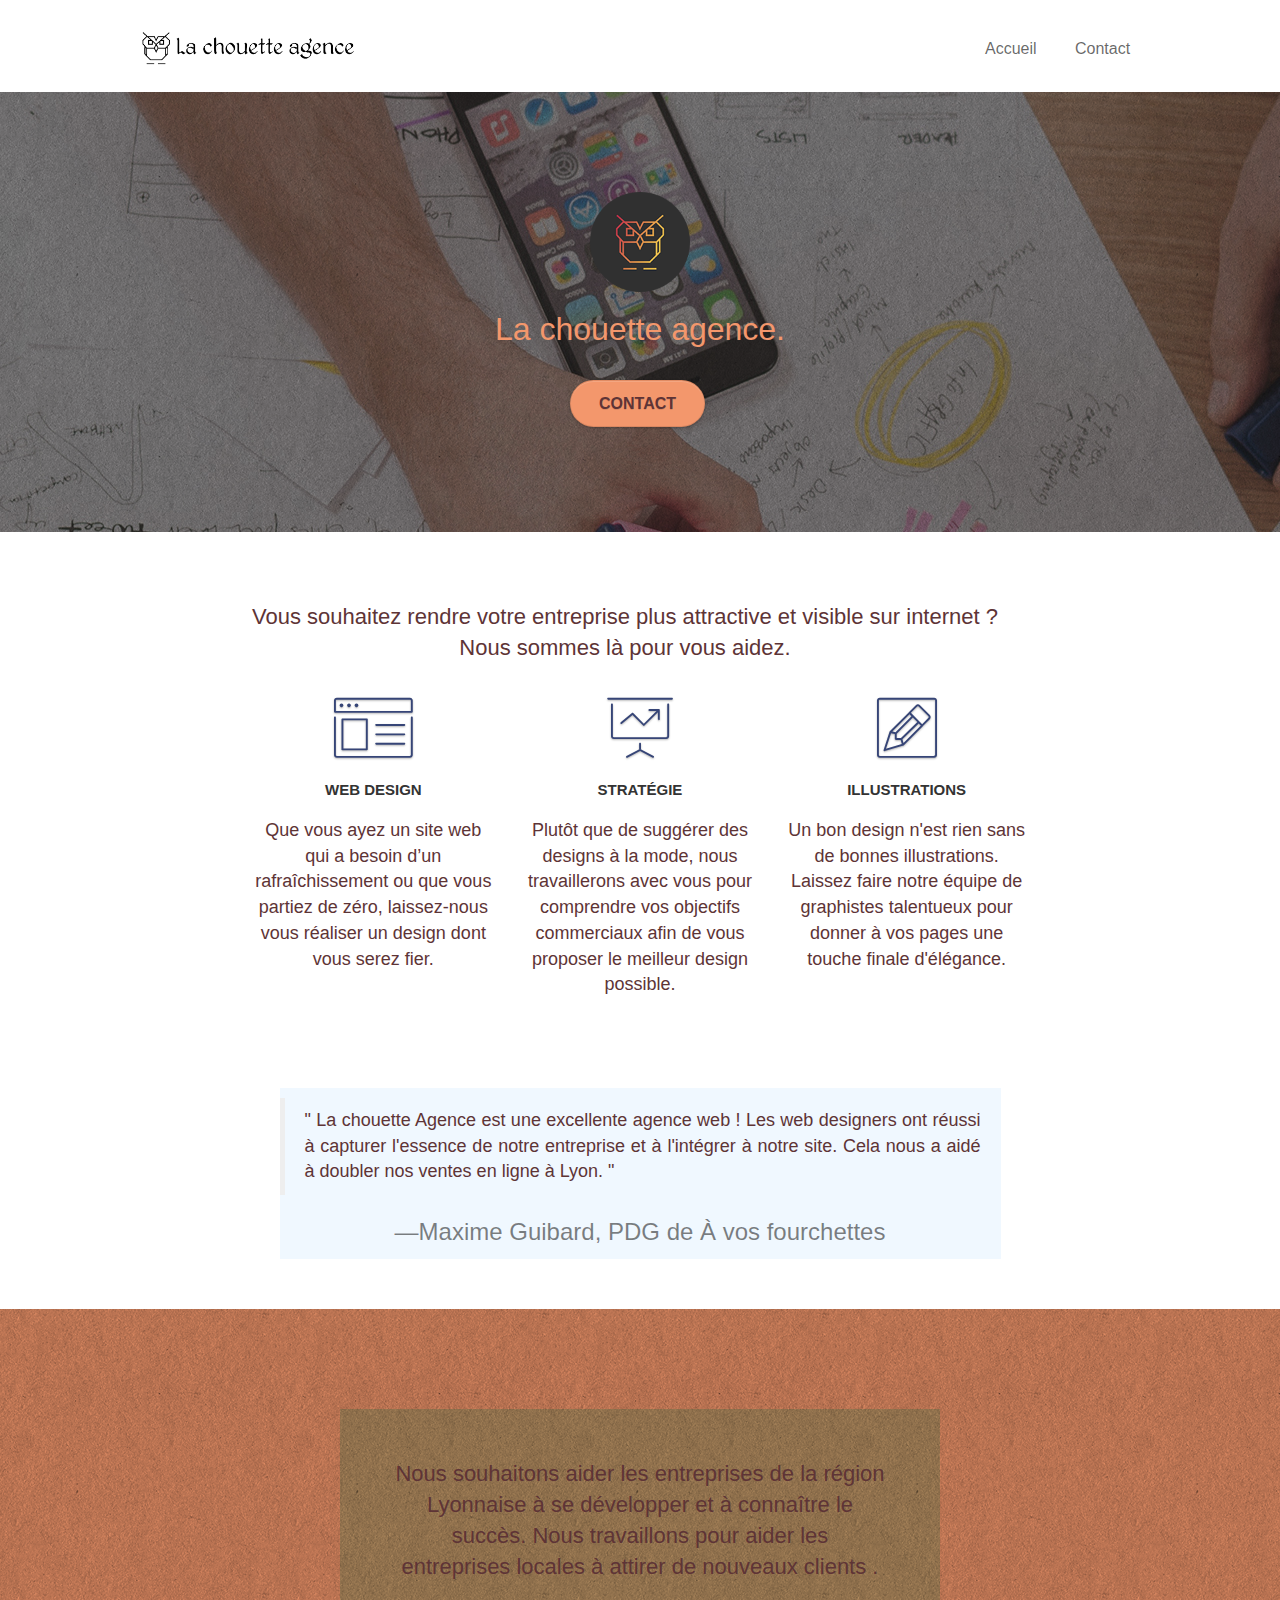
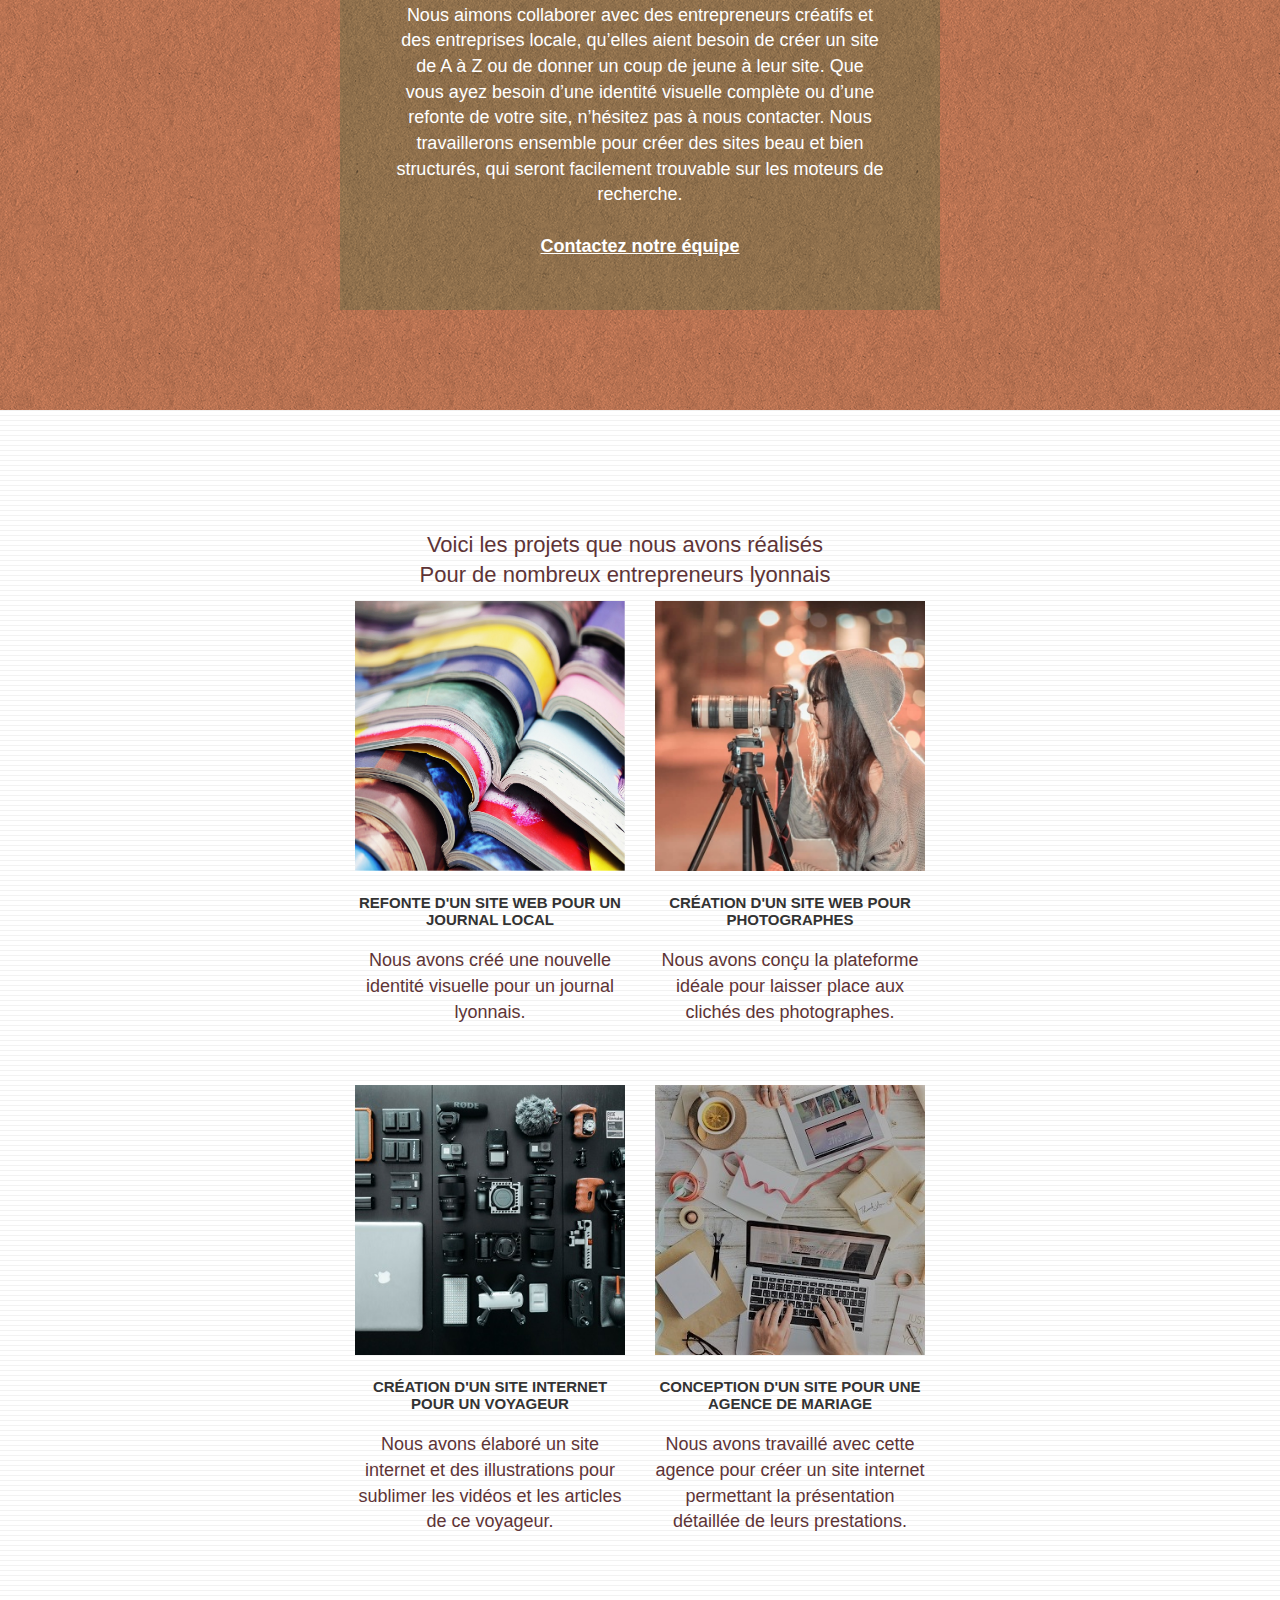
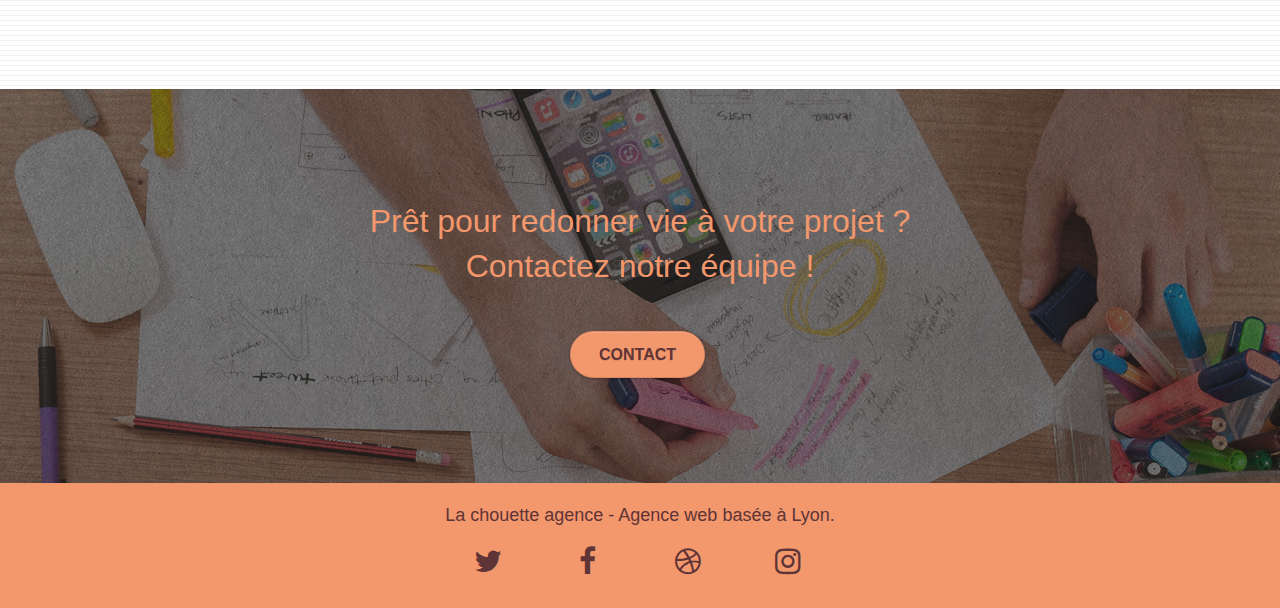
==== index.html @ 1d29af77 "Résolution des erreurs du w3c" ====
<!doctype html>
<html lang="fr">
	<head>
    	<meta charset="utf-8">
    	<meta name="description" content="Agence de création de site web et design lyon, notre entreprise vous accompagne dans la digitalisation de votre société, nos graphistes et nos développeurs web sauront répondre à vos attentes.">
    	<meta name="viewport" content="width=device-width, initial-scale=1.0, viewport-fit=cover">
    	<link rel="shortcut icon" type="image/png" href="favicon.jpg">
    
		<link rel="stylesheet" type="text/css" href="./css/bootstrap.css">
		<link rel="stylesheet" type="text/css" href="style.css">
		<link rel="stylesheet" type="text/css" href="./css/font-awesome.css">
		<link rel="stylesheet" type="text/css" href="./css/et-line.css">
	
		<title>La Chouette Agence - Entreprise de web design Lyon - Apporte des solutions digitales aux entrepreneurs</title>

	<!-- Analytics -->
 
	<!-- Analytics END -->
	</head>

	<body>
		<!-- Principal conteneur -->
		<div class="page-container">
			<!-- bloc-0 -->
			<header class="bloc bgc-white l-bloc " id="bloc-0">
				<div class="container bloc-sm">
					<nav class="navbar row">
						<div class="navbar-header">
							<a class="navbar-brand" href="index.html"><img src="img/la-chouette-agence.png" alt="Logo et le nom de la société" height="40" /></a>
							<button id="nav-toggle" type="button" class="ui-navbar-toggle navbar-toggle" data-toggle="collapse" data-target=".navbar-1">
								<span class="sr-only">Toggle navigation</span><span class="icon-bar"></span><span class="icon-bar"></span><span class="icon-bar"></span>
							</button>
						</div>
						<div class="collapse navbar-collapse navbar-1 special-dropdown-nav">
							<ul class="site-navigation nav navbar-nav">
								<li>
									<a href="index.html">Accueil</a>
								</li>
								<li>
									<a href="contact.html">Contact</a>
								</li>
							</ul>
						</div>
					</nav>
				</div>
			</header>
			<!-- bloc-0 END -->

			<main>
				<!-- bloc-1-presentation -->
				<section class="bloc bgc-dark-slate-blue bg-banniere d-bloc bg-t-edge bloc-bg-texture texture-paper b-parallax" id="bloc-1-hero">
					<div class="container bloc-lg">
						<div class="row tight-width-whitespace">
							<div class="col-sm-12">
								<img src="img/logo.png" class="center-block image-resize-mode" width="100" alt="Logo de La Chouette Agence" />
								<h1 class="text-center hero-bloc-text tc-white ">
									La chouette agence.
								</h1>
								<div class="text-center">
									<a href="contact.html" class="btn btn-lg btn-clean btn-rd cta-hero btn-atomic-tangerine" id="cta-hero">Contact</a>
								</div>
							</div>
						</div>
					</div>
				</section>
				<!-- bloc-1-presentation END -->

				<!-- bloc-2-services -->
				<section class="bloc bgc-white l-bloc" id="bloc-2-services">
					<div class="container bloc-md">
						<h2 class="row col-sm-12 text-center">Vous souhaitez rendre votre <strong>entreprise plus attractive et visible sur internet ?</strong><br>Nous sommes là pour <strong>vous aidez</strong>.</h2>
						<div class="row voffset-lg med-width-whitespace">
							<div class="col-sm-4">
								<div class="text-center">
									<span class="et-icon-browser sm-shadow icon-dark-slate-blue icons icon-lg"></span>
								</div>
								<h3 class="mg-md text-center">
									Web design
								</h3>
								<p class="text-center ">
									Que vous ayez un <strong>site web</strong> qui a besoin d&rsquo;un rafraîchissement ou que vous partiez de zéro, laissez-nous vous <strong>réaliser un design</strong> dont vous serez fier.
								</p>
							</div>
							<div class="col-sm-4">
								<div class="text-center">
									<span class="et-icon-presentation sm-shadow icon-dark-slate-blue icons icon-lg"></span>
								</div>
								<h3 class="mg-md text-center">
									Stratégie
								</h3>
								<p class="text-center ">
									Plutôt que de suggérer des <strong>designs à la mode</strong>, nous travaillerons avec vous pour comprendre vos objectifs commerciaux afin de vous proposer le <strong>meilleur design</strong> possible.<br>
								</p>
							</div>
							<div class="col-sm-4">
								<div class="text-center">
									<span class="et-icon-edit sm-shadow icon-dark-slate-blue icons icon-lg"></span>
								</div>
								<h3 class="mg-md text-center">
									Illustrations
								</h3>
								<p class="text-center ">
									Un bon design n'est rien sans de bonnes illustrations. Laissez faire notre <strong>équipe de graphistes</strong> talentueux pour donner à vos pages une touche finale d'élégance.
								</p>
							</div>
						</div>
						<div class="row voffset-lg voffset">
							<figure class="citation center-block">
								<blockquote>
									<p>" La chouette Agence est une <strong>excellente agence web</strong> ! Les <strong>web designers</strong> ont réussi à <strong>capturer l'essence de notre entreprise</strong> et à l'intégrer à notre site. Cela nous a aidé à doubler nos ventes en ligne à Lyon. "</p>
								</blockquote>
								<figcaption>—Maxime Guibard, PDG de À vos fourchettes</figcaption>
							</figure>
						</div>
					</div>
				</section>
				<!-- bloc-2-services END -->

				<!-- bloc-3-what-i-do -->
				<section  class="bloc tc-white bgc-atomic-tangerine bg-presentation d-bloc bloc-bg-texture texture-paper b-parallax" id="bloc-3-what-i-do">
					<div class="container bloc-lg">
						<div class="row tight-width-whitespace black-background">
							<div class="col-sm-12">
								<h2 class="mg-md text-center">
									Nous souhaitons aider les <strong>entreprises de la région Lyonnaise</strong> à se développer et à connaître le succès. Nous travaillons pour aider les entreprises locales à attirer de nouveaux clients .<br>
								</h2>
								<p class="text-center white">
									Nous aimons collaborer avec des entrepreneurs créatifs et des entreprises locale, qu’elles aient besoin de créer un site de A à Z ou de donner un coup de jeune à leur site. Que vous ayez besoin d’une identité visuelle complète ou d’une refonte de votre site, n’hésitez pas à nous contacter. Nous travaillerons ensemble pour créer des sites beau et bien structurés, qui seront facilement trouvable sur les moteurs de recherche. <br><br><a class="ltc-white bold-link" href="contact.html">Contactez notre équipe</a><br>
								</p>
							</div>
						</div>
					</div>
				</section>
				<!-- bloc-3-what-i-do END -->

				<!-- bloc-4-portfolio -->
				<section class="bloc bgc-white bg-lines-h2-bg bg-repeat l-bloc" id="bloc-4-portfolio">
					<div class="container bloc-lg">
						<h2 class="row col-sm-12 text-center">Voici les projets que nous avons réalisés<br>Pour de nombreux entrepreneurs lyonnais</h2>
						<div class="row tight-width-whitespace portfolio-row">
							<div class="col-sm-6">
								<a href="#" data-lightbox="img/1.jpg" data-gallery-id="gallery-1" data-caption="Refonte d'un site web pour un journal local" data-frame="snapshot-lb"><img src="img/1.jpg" alt="Illustration pour le projet de refonte d'un site web pour un journal local" class="img-responsive portfolio-thumb" /></a>
								<h3 class="mg-md text-center">
									Refonte d'un site web pour un journal local
								</h3>
								<p class="text-center">
									Nous avons créé une nouvelle identité visuelle pour un journal lyonnais.
								</p>
							</div>
							<div class="col-sm-6">
								<a href="#" data-lightbox="img/2.jpg" data-gallery-id="gallery-1" data-caption="Création d'un site web pour photographes" data-frame="snapshot-lb"><img src="img/2.jpg" class="img-responsive portfolio-thumb" alt="Illustration pour le projet de création d'un site web pour photographes" /></a>
								<h3 class="mg-md text-center">
									Création d'un site web pour photographes
								</h3>
								<p class="text-center">
									Nous avons conçu la plateforme idéale pour laisser place aux clichés des photographes.
								</p>
							</div>
						</div>
						<div class="row tight-width-whitespace portfolio-row">
							<div class="col-sm-6">
								<a href="#" data-lightbox="img/3.bmp" data-gallery-id="gallery-1" data-caption="Création d'un site internet pour un voyageur" data-frame="snapshot-lb"><img src="img/3.bmp" class="img-responsive portfolio-thumb" alt="Illustration pour le projet de création d'un site internet pour un voyageur"/></a>
								<h3 class="mg-md text-center">
									Création d'un site internet pour un voyageur
								</h3>
								<p class="text-center">
									Nous avons élaboré un site internet et des illustrations pour sublimer les vidéos et les articles de ce voyageur.
								</p>
							</div>
							<div class="col-sm-6">
								<a href="#" data-lightbox="img/4.bmp" data-gallery-id="gallery-1" data-caption="Conception d'un site pour une agence de mariage" data-frame="snapshot-lb"><img src="img/4.bmp" class="img-responsive portfolio-thumb" alt="Illustration pour le projet de conception d'un site pour une agence de mariage" /></a>
								<h3 class="mg-md text-center">
									Conception d'un site pour une agence de mariage
								</h3>
								<p class="text-center">
									Nous avons travaillé avec cette agence pour créer un site internet permettant la présentation détaillée de leurs prestations.
								</p>
							</div>
						</div>
					</div>
				</section>
				<!-- bloc-4-portfolio END -->

				<!-- bloc-5-cta -->
				<section class="bloc bgc-dark-slate-blue bg-banniere d-bloc bloc-bg-texture texture-paper" id="bloc-5-cta">
					<div class="container bloc-lg">
						<div class="row">
							<div class="col-sm-12">
								<h2 class="mg-md hero-bloc-text text-center tc-white">
									Prêt pour redonner vie à votre projet ?<br>Contactez notre équipe !
								</h2>
								<div class="col-sm-12 text-center">
									<a href="contact.html" class="btn btn-atomic-tangerine btn-clean btn-rd btn-lg cta-hero">Contact</a>
								</div>
							</div>
						</div>
					</div>
				</section>
				<!-- bloc-5-cta END -->

				<!-- ScrollToTop Button -->
				<a class="bloc-button btn btn-d scrollToTop" onclick="scrollToTarget('1')"><span class="fa fa-chevron-up"></span></a>
				<!-- ScrollToTop Button END-->
			</main>

			<!-- Footer - bloc-8 -->
			<footer class="bloc bgc-atomic-tangerine d-bloc" id="bloc-8">
				<div class="container bloc-sm">
					<div class="row">
						<div class="col-sm-12">
							<p class="text-center">
								La chouette agence - Agence web basée à Lyon.<br>
							</p>
							<div class="row row-no-gutters social">
								<div class="col-sm-3">
									<div class="text-center">
										<a class="social" title="Twitter" href="https://twitter.com"><span class="fa fa-twitter icon-md btn"></span></a>
									</div>
								</div>
								<div class="col-sm-3">
									<div class="text-center">
										<a class="social" title="Facebook" href="https://fr-fr.facebook.com"><span class="fa fa-facebook icon-md btn"></span></a>
									</div>
								</div>
								<div class="col-sm-3">
									<div class="text-center">
										<a class="social" title="Dribbble" href="https://dribbble.com"><span class="fa fa-dribbble icon-md btn"></span></a>
									</div>
								</div>
								<div class="col-sm-3">
									<div class="text-center">
										<a class="social" title="Instagram" href="https://www.instagram.com"><span class="fa fa-instagram icon-md btn"></span></a>
									</div>
								</div>
							</div>
						</div>
					</div>
				</div>
			</footer>
			<!-- Footer - bloc-8 END -->
		</div>
		<!-- Principal conteneur END -->
    
		<script src="./js/jquery-2.1.0.js"></script>
		<script src="./js/bootstrap.js"></script>
		<script src="./js/blocs.js"></script>
		<script src="./js/jquery.touchSwipe.js" defer></script>
		<script src="./js/gmaps.js"></script>    

	</body>
</html>
---- style.css ----
body {
    margin: 0;
    padding: 0;
    background: #FFF;
    overflow-x: hidden;
    -webkit-font-smoothing: antialiased;
    -moz-osx-font-smoothing: grayscale;
}

a,
button {
    transition: all .3s ease-in-out;
    outline: none!important;
}

a:hover {
    text-decoration: none;
    cursor: pointer;
}

#page-loading-blocs-notifaction {
    position: fixed;
    top: 0;
    bottom: 0;
    width: 100%;
    z-index: 100000;
    background: url("img/pageload-spinner.gif") no-repeat center center;
}

.bloc {
    width: 100%;
    clear: both;
    background: 50% 50% no-repeat;
    padding: 0 50px;
    -webkit-background-size: cover;
    -moz-background-size: cover;
    -o-background-size: cover;
    background-size: cover;
    position: relative;
}

.bloc .container {
    padding-left: 0;
    padding-right: 0;
}

.bloc-lg {
    padding: 100px 50px;
}

.bloc-md {
    padding: 50px;
}

.bloc-sm {
    padding: 20px 50px;
}

.bg-center,
.bg-l-edge,
.bg-r-edge,
.bg-t-edge,
.bg-b-edge,
.bg-tl-edge,
.bg-bl-edge,
.bg-tr-edge,
.bg-br-edge,
.bg-repeat {
    -webkit-background-size: auto!important;
    -moz-background-size: auto!important;
    -o-background-size: auto!important;
    background-size: auto!important;
}

.bg-repeat {
    background: repeat;
}

.bg-t-edge {
    background: top no-repeat;
}

.bloc-bg-texture::before {
    content: "";
    background-size: 2px 2px;
    position: absolute;
    top: 0;
    bottom: 0;
    left: 0;
    right: 0;
}

.texture-paper::before {
    background: url("img/texture-paper.png");
    background-size: 280px 280px;
}

.b-parallax {
    background-attachment: fixed;
}

.d-bloc {
    color: rgba(255, 255, 255, .7);
}

.d-bloc button:hover {
    color: rgba(255, 255, 255, .9);
}

.d-bloc .icon-round,
.d-bloc .icon-square,
.d-bloc .icon-rounded,
.d-bloc .icon-semi-rounded-a,
.d-bloc .icon-semi-rounded-b {
    border-color: rgba(255, 255, 255, .9);
}

.d-bloc .divider-h span {
    border-color: rgba(255, 255, 255, .2);
}

/*.d-bloc .a-btn,
.d-bloc .navbar a,
.d-bloc .navbar-brand,
.d-bloc a .icon-sm,
.d-bloc a .icon-md,
.d-bloc a .icon-lg,
.d-bloc a .icon-xl,
.d-bloc h1 a,
.d-bloc h2 a,
.d-bloc h3 a,
.d-bloc h4 a,
.d-bloc h5 a,
.d-bloc h6 a,
.d-bloc p a {
    color: rgba(255, 255, 255, .6);
}*/

.d-bloc .a-btn:hover,
.d-bloc .navbar a:hover,
.d-bloc .navbar-brand:hover,
.d-bloc a:hover .icon-sm,
.d-bloc a:hover .icon-md,
.d-bloc a:hover .icon-lg,
.d-bloc a:hover .icon-xl,
.d-bloc h1 a:hover,
.d-bloc h2 a:hover,
.d-bloc h3 a:hover,
.d-bloc h4 a:hover,
.d-bloc h5 a:hover,
.d-bloc h6 a:hover,
.d-bloc p a:hover {
    color: rgb(15, 5, 5);
}

.d-bloc .navbar-toggle .icon-bar {
    background: #000;
}

.d-bloc .btn-wire,
.d-bloc .btn-wire:hover {
    color: rgba(255, 255, 255, 1);
    border-color: rgba(255, 255, 255, 1);
}

.d-bloc .panel {
    color: rgba(0, 0, 0, .5);
}

.d-bloc .panel button:hover {
    color: rgba(0, 0, 0, .7);
}

.d-bloc .panel icon {
    border-color: rgba(0, 0, 0, .7);
}

.d-bloc .panel .divider-h span {
    border-color: rgba(0, 0, 0, .1);
}

.d-bloc .panel .a-btn {
    color: rgba(0, 0, 0, .6);
}

.d-bloc .panel .a-btn:hover {
    color: rgba(0, 0, 0, 1);
}

.d-bloc .panel .btn-wire,
.d-bloc .panel .btn-wire:hover {
    color: rgba(0, 0, 0, .7);
    border-color: rgba(0, 0, 0, .3);
}

.d-bloc .panel,
.l-bloc {
    color: rgba(0, 0, 0, .5);
}

.d-bloc .panel button:hover,
.l-bloc button:hover {
    color: rgba(0, 0, 0, .7);
}

.l-bloc .icon-round,
.l-bloc .icon-square,
.l-bloc .icon-rounded,
.l-bloc .icon-semi-rounded-a,
.l-bloc .icon-semi-rounded-b {
    border-color: rgba(0, 0, 0, .7);
}

.d-bloc .panel .divider-h span,
.l-bloc .divider-h span {
    border-color: rgba(0, 0, 0, .1);
}

.d-bloc .panel .a-btn,
.l-bloc .a-btn,
.l-bloc .navbar a,
.l-bloc .navbar-brand,
.l-bloc a .icon-sm,
.l-bloc a .icon-md,
.l-bloc a .icon-lg,
.l-bloc a .icon-xl,
.l-bloc h1 a,
.l-bloc h2 a,
.l-bloc h3 a,
.l-bloc h4 a,
.l-bloc h5 a,
.l-bloc h6 a,
.l-bloc p a {
    color: rgba(0, 0, 0, .6);
}

.d-bloc .panel .a-btn:hover,
.l-bloc .a-btn:hover,
.l-bloc .navbar a:hover,
.l-bloc .navbar-brand:hover,
.l-bloc a:hover .icon-sm,
.l-bloc a:hover .icon-md,
.l-bloc a:hover .icon-lg,
.l-bloc a:hover .icon-xl,
.l-bloc h1 a:hover,
.l-bloc h2 a:hover,
.l-bloc h3 a:hover,
.l-bloc h4 a:hover,
.l-bloc h5 a:hover,
.l-bloc h6 a:hover,
.l-bloc p a:hover {
    color: rgba(0, 0, 0, 1);
}

.l-bloc .navbar-toggle .icon-bar {
    color: rgba(0, 0, 0, .6);
}

.d-bloc .panel .btn-wire,
.d-bloc .panel .btn-wire:hover,
.l-bloc .btn-wire,
.l-bloc .btn-wire:hover {
    color: rgba(0, 0, 0, .7);
    border-color: rgba(0, 0, 0, .3);
}

.voffset {
    margin-top: 30px;
}

.voffset-lg {
    margin-top: 80px;
}

.row-no-gutters {
    margin-right: 0;
    margin-left: 0;
}

.row.row-no-gutters > [class^="col-"],
.row.row-no-gutters > [class*=" col-"] {
    padding-right: 0;
    padding-left: 0;
}

#bloc-1-hero h1 {
    font-size: 32px;
}

.navbar {
    margin-bottom: 0;
    z-index: 1;
}

.navbar-brand {
    height: auto;
    padding: 3px 15px;
    font-size: 25px;
    font-weight: normal;
    font-weight: 600;
    line-height: 44px;
}

.navbar-brand img {
    max-height: 200px;
    margin: 0 5px 0 0;
    display: inline;
}

.navbar-brand img[src$=svg] {
    min-width: 100px;
}

.nav-center .navbar-brand img {
    margin: 0;
}

.navbar .nav {
    padding-top: 2px;
    margin-right: -16px;
    float: right;
    z-index: 1;
}

.nav > li {
    float: left;
    margin-top: 4px;
    font-size: 16px;
    width: 9rem;
}

.navbar-nav .open .dropdown-menu > li > a {
    text-align: inherit;
}

.nav > li a:hover,
.nav > li a:focus {
    background: transparent;
    font-weight: 700;
}

.navbar-toggle {
    margin: 10px 10px 0 0;
    border: 0px;
}

.navbar-toggle:hover {
    background: transparent!important;
}

.navbar-toggle .icon-bar {
    background-color: rgba(0, 0, 0, .5);
    width: 26px;
}

.nav-invert .navbar .nav {
    float: left;
}

.nav-invert .navbar-header,
.nav-invert .navbar-brand {
    float: right;
    position: relative;
    z-index: 2;
}
address a {
    color: #5E3436;
}

address a:hover {
    font-weight: 700;
    color: #5E3436
}

@media (min-width: 768px) {
    .site-navigation {
        position: absolute;
        top: 50%;
        right: 20px;
        transform: translate(0, -50%);
        -webkit-transform: translateY(-50%);
    }
    .nav > li .dropdown-menu a,
    .nav > li .dropdown-menu a:hover {
        color: #484848;
    }
    .nav-invert .site-navigation {
        left: 0;
        right: 0;
    }
    .nav-center {
        text-align: center;
    }
    .nav-center .navbar-header {
        width: 100%;
    }
    .nav-center .navbar-header,
    .nav-center .navbar-brand,
    .nav-center .nav > li {
        float: none;
        display: inline-block;
    }
    .nav-center .site-navigation {
        position: relative;
        width: 100%;
        right: 0;
        margin-right: 0px;
        margin-top: 20px;
    }
    .nav-center.mini-nav .navbar-toggle {
        float: none;
        margin: 10px auto 0;
    }
}

.nav > li > .dropdown a {
    background: none!important;
    display: block;
    padding: 14px 15px;
}

nav .caret {
    margin: 0 5px;
}

.dropdown-menu .dropdown-menu {
    top: -8px;
    left: 100%;
}

.dropdown-menu .dropmenu-flow-right {
    top: 100%;
    left: 0;
    margin-left: -1px;
    border-top-left-radius: 0;
    border-top-right-radius: 0;
}

.dropdown-menu .dropdown span {
    border: 4px solid black;
    border-top-color: transparent;
    border-right-color: transparent;
    border-bottom-color: transparent;
    margin: 6px -5px 0 0!important;
    float: right;
}

.mg-md {
    margin-top: 10px;
    margin-bottom: 20px;
}

.mg-lg {
    margin-top: 10px;
    margin-bottom: 40px;
}

.btn {
    margin: 0 5px 5px 0;
    color: #5E3436;
}

.btn.pull-right {
    margin: 0 0 5px 5px;
}

.btn-d,
.btn-d:hover,
.btn-d:focus {
    color: #FFF;
    background: rgba(0, 0, 0, .7);
}

button {
    outline: none!important;
}

.btn-rd {
    border-radius: 40px;
}

.btn-clean {
    border: 1px solid rgba(0, 0, 0, .08);
    border-bottom-color: rgba(0, 0, 0, .1);
    text-shadow: 0 1px 0 rgba(0, 0, 1, .1);
    box-shadow: 0 1px 3px rgba(0, 0, 1, .25), inset 0 1px 0 0 rgba(255, 255, 255, .15);
}

.icon-md {
    font-size: 30px!important;
}

.icon-lg {
    font-size: 60px!important;
}

.sm-shadow {
    text-shadow: 0 1px 2px rgba(0, 0, 0, .3);
}

.panel-sq,
.panel-sq .panel-heading,
.panel-sq .panel-footer {
    border-radius: 0;
}

.panel-rd {
    border-radius: 30px;
}

.panel-rd .panel-heading {
    border-radius: 29px 29px 0 0;
}

.panel-rd .panel-footer {
    border-radius: 0 0 29px 29px;
}

.form-control {
    border-color: rgba(0, 0, 0, .1);
    box-shadow: none;
}

.scrollToTop {
    width: 40px;
    height: 40px;
    position: fixed;
    bottom: 20px;
    right: 20px;
    opacity: 0;
    z-index: 500;
    transition: all .3s ease-in-out;
    border-radius: 1rem;
}

.scrollToTop span {
    margin-top: 6px;
}

.showScrollTop {
    font-size: 14px;
    opacity: 1;
}

a[data-lightbox] {
    position: relative;
    display: block;
    text-align: center;
}

a[data-lightbox]:hover::before {
    content: "+";
    font-family: "HelveticaNeue-Light", "Helvetica Neue Light", "Helvetica Neue", Helvetica, Arial;
    font-size: 32px;
    width: 50px;
    height: 50px;
    margin-left: -25px;
    border-radius: 50%;
    background: rgba(0, 0, 0, .6);
    color: #FFF;
    font-weight: 100;
    z-index: 1;
    position: absolute;
    top: 50%;
    transform: translateY(-50%);
    -webkit-transform: translateY(-50%);
}

a[data-lightbox]:hover img {
    opacity: 0.6;
    -webkit-animation-fill-mode: none;
    animation-fill-mode: none;
}

#lightbox-modal {
    display: flex;
    align-items: center;
}

#lightbox-modal .modal-dialog {
    width: 90%;
    max-width: 900px;
    margin: 0 auto 0;
}

#lightbox-modal .modal-dialog img {
    max-height: 90vh;
    margin: 0 auto;
}

.lightbox-caption {
    padding: 20px;
    color: #FFF;
    background: rgba(0, 0, 0, .5);
    left: 15px;
    right: 15px;
    bottom: 5px;
}

#lightbox-image {
    width: 70%;
}

.close-lightbox {
    color: #fff;
    font-size: 30px;
    position: absolute;
    top: 20px;
    right: 20px;
    z-index: 20;
    background: rgba(0, 0, 0, .7);
    border: none;
    line-height: 30px;
    padding: 0 9px 5px;
    border-radius: 1rem;
}

.close-lightbox:hover,
.next-lightbox:hover,
.prev-lightbox:hover {
    opacity: 1.0;
    color: #fff;
}

.next-lightbox,
.prev-lightbox {
    font-size: 20px;
    color: rgba(255, 255, 255, .9);
    background: rgba(0, 0, 0, .7);
    transition: all .2s ease-in-out;
    position: absolute;
    top: 45%;
    z-index: 1;
    border-radius: 1rem;
}

.next-lightbox {
    padding: 6px 8px 1px 13px;
    right: 25px;
}

.prev-lightbox {
    padding: 6px 13px 1px 10px;
    left: 25px;
}

.snapshot-lb .modal-body {
    padding-bottom: 45px;
}

.snapshot-lb .lightbox-caption {
    padding: 2%;
    color: rgba(0, 0, 0, .5);
    background: none;
    text-align: center;
}

h1,
h2,
h3,
h4,
h5,
h6,
p,
label {
    font-family: "helvetica";
    font-weight: 400;
    color: #5E3436!important;
}

.container {
    max-width: 1000px;
}

.hero-bloc-text {
    font-size: 32px;
}

.hero-bloc-text-sub {
    font-size: 36px;
}

.statement-bloc-text {
    line-height: 26px;
    font-style: italic;
    font-size: 20px;
    text-align: center;
    font-weight: lighter;
    max-width: 520px;
    margin: auto auto auto auto;
}

p {
    font-size: 18px;
}

.tight-width-whitespace {
    max-width: 600px;
    margin: auto auto auto auto;
}

.h1 {
    font-size: 20px;
    font-family: "Open Sans";
}

.cta-hero {
    margin-top: 22px;
    text-transform: uppercase;
    padding: 12px 28px 12px 28px;
    font-size: 16px;
    font-weight: 700;
}

.social {
    max-width: 400px;
    margin: auto auto auto auto;
}

strong {
    font-weight: normal;
}

.citation {
    background-color: aliceblue;
    text-align: center;
    width: 70%;
    padding: 1rem 0;
}

blockquote {
    text-align: justify;
}

figcaption {
    font-size: 24px;
}

address {
    margin: 0 2%;
    width: 96%;
}

h2 {
    font-size: 22px;
    line-height: 1.4em;
}

h3 {
    font-size: 15px;
    text-transform: uppercase;
    font-weight: 700;
    color: #333333!important;
}

.med-width-whitespace {
    max-width: 800px;
    margin: auto auto auto auto;
    box-shadow: 0px 0px 0px #000000;
}

/*h1 {
    color: #333333!important;
}*/

h4 {
    color: #333333!important;
}

.icons {
    margin-bottom: 14px;
    margin-top: 24px;
}

.white {
    color: #FFFFFF!important;
}

.portfolio-thumb {
    margin-bottom: 24px;
}

.portfolio-row {
    margin-bottom: 44px;
    margin-top: 50px;
}

.avatar {
    box-shadow: 0px 4px 9px rgba(0, 0, 0, 0.3);
}

.black-background {
    background-color: rgba(165, 147, 99, 0.7);
    padding: 40px 40px 40px 40px;
}

.bold-link {
    font-weight: 900;
    text-decoration: underline!important;
}

.bgc-white {
    background-color: #FFFFFF;
}

.bgc-dark-slate-blue {
    background-color: #364577;
}

.bgc-atomic-tangerine {
    background-color: #F3976C;
}

.tc-white {
    color: #F3976C!important;
}

.btn-atomic-tangerine {
    background: #F3976C;
}

.btn-atomic-tangerine:hover {
    background: #c27956!important;
}

.ltc-white {
    color: #FFFFFF!important;
}

.ltc-white:hover {
    color: #cccccc!important;
}

.ltc-atomic-tangerine {
    color: #F3976C!important;
}

.ltc-atomic-tangerine:hover {
    color: #c27956!important;
}

.icon-dark-slate-blue {
    color: #364577!important;
    border-color: #364577!important;
}

.bg-dots-bg {
    background-image: url("img/dots-bg.png");
}

.bg-lines-h2-bg {
    background-image: url("img/lines-h2-bg.png");
}

.bg-banniere {
    background-image: url("img/la-chouette-agence-banniere.jpg");
}

.bg-presentation {
    background-image: url("img/image-de-presentation.jpg");
}

@media (max-width: 1024px) {
    .bloc {
        padding-left: 20px;
        padding-right: 20px;
    }
    .bloc.full-width-bloc,
    .bloc-tile-2.full-width-bloc .container,
    .bloc-tile-3.full-width-bloc .container,
    .bloc-tile-4.full-width-bloc .container {
        padding-left: 0;
        padding-right: 0;
    }
}

@media (max-width: 992px) and (min-width: 768px) {
    .navbar .nav {
        max-width: 80%
    }
    .nav-center.navbar .nav {
        max-width: 100%
    }
}

@media only screen and (min-width: 768px) and (max-width: 1024px) and (orientation: landscape) {
    .b-parallax {
        background-attachment: scroll;
    }
}

@media only screen and (min-width: 1024px) and (max-width: 1366px) and (-webkit-min-device-pixel-ratio: 1.5) {
    .b-parallax {
        background-attachment: scroll;
    }
}

@media (max-width: 991px) {
    .container {
        width: 100%;
    }
    .b-parallax {
        background-attachment: scroll;
    }
    .page-container,
    #hero-bloc {
        overflow-x: hidden;
        position: relative;
    }
    .bloc-group,
    .bloc-group .bloc {
        display: block;
        width: 100%;
    }
    .bloc-fill-screen .fill-bloc-top-edge,
    .bloc-fill-screen .fill-bloc-bottom-edge {
        padding: 0 20px;
    }
}

@media (max-width: 767px) {
    .page-container {
        overflow-x: hidden;
        position: relative;
    }
    h1,
    h2,
    h3,
    h4,
    h5,
    h6,
    p,
    #disqus_thread {
        padding-left: 10px!important;
        padding-right: 10px!important;
    }
    .b-parallax {
        background-attachment: scroll;
    }
    .navbar .nav {
        padding-top: 0;
        border-top: 1px solid rgba(0, 0, 0, .2);
        float: none!important;
    }
    .navbar.row {
        margin-left: 0;
        margin-right: 0;
    }
    .site-navigation {
        position: inherit;
        transform: none;
        -webkit-transform: none;
        -ms-transform: none;
    }
    .nav > li {
        margin-top: 0;
        border-bottom: 1px solid rgba(0, 0, 0, .1);
        background: rgba(0, 0, 0, .05);
        text-align: left;
        padding-left: 15px;
        width: 100%;
    }
    
    .nav > li:hover {
        background: rgba(0, 0, 0, .08);
    }
    
    .dropdown .dropdown a .caret {
        float: none;
        margin: 5px 0 0 10px!important;
        border: 4px solid black;
        border-bottom-color: transparent;
        border-right-color: transparent;
        border-left-color: transparent;
    }
    #hero-bloc .navbar .nav {
        background: rgba(0, 0, 0, .8);
    }
    #hero-bloc .navbar .nav a {
        color: rgba(255, 255, 255, .6);
    }
    .hero {
        padding: 50px 0;
    }
    .hero-nav {
        left: -1px;
        right: -1px;
    }
    .navbar-collapse {
        padding: 0;
        overflow-x: hidden;
        -webkit-box-shadow: none;
        box-shadow: none;
    }
    .navbar-brand img {
        max-height: 40px;
        width: auto;
    }
    .nav-invert .navbar-header {
        float: none;
        width: 100%;
    }
    .nav-invert .navbar-toggle {
        float: left;
        margin-left: 10px;
    }
    .bloc {
        padding-left: 0;
        padding-right: 0;
    }
    .bloc-xxl,
    .bloc-xl,
    .bloc-lg {
        padding: 40px 0;
    }
    .bloc-sm,
    .bloc-md {
        padding-left: 0;
        padding-right: 0;
    }
    .bloc-tile-2 .container,
    .bloc-tile-3 .container,
    .bloc-tile-4 .container,
    .bloc-fill-screen .fill-bloc-top-edge,
    .bloc-fill-screen .fill-bloc-bottom-edge {
        padding-left: 0;
        padding-right: 0;
    }
    .a-block {
        padding: 0 10px;
    }
    .btn-dwn {
        display: none;
    }
    .voffset {
        margin-top: 5px;
    }
    .voffset-md {
        margin-top: 20px;
    }
    .voffset-lg {
        margin-top: 30px;
    }
    form {
        padding: 5px;
    }
    .close-lightbox {
        display: inline-block;
    }
    .blocsapp-device-iphone5 {
        background-size: 216px 425px;
        padding-top: 60px;
        width: 216px;
        height: 425px;
    }
    .blocsapp-device-iphone5 img {
        width: 180px;
        height: 320px;
    }
}

@media (max-width: 400px) {
    .bloc {
        padding-left: 0;
        padding-right: 0;
    }
}

@media (max-width: 767px) {
    .bloc-mob-center-text {
        text-align: center;
    }
    #lightbox-image {
        width: 100%;
    }
}
---- css/et-line.css ----
@font-face {
    font-family: et-line;
    src: url(../fonts/et-line.eot);
    src: url(../fonts/et-line.eot?#iefix) format('embedded-opentype'), url(../fonts/et-line.woff) format('woff'), url(../fonts/et-line.ttf) format('truetype'), url(../fonts/et-line.svg#et-line) format('svg');
    font-weight: 400;
    font-style: normal
}

.et-icon-adjustments,
.et-icon-alarmclock,
.et-icon-anchor,
.et-icon-aperture,
.et-icon-attachment,
.et-icon-bargraph,
.et-icon-basket,
.et-icon-beaker,
.et-icon-bike,
.et-icon-book-open,
.et-icon-briefcase,
.et-icon-browser,
.et-icon-calendar,
.et-icon-camera,
.et-icon-caution,
.et-icon-chat,
.et-icon-circle-compass,
.et-icon-clipboard,
.et-icon-clock,
.et-icon-cloud,
.et-icon-compass,
.et-icon-desktop,
.et-icon-dial,
.et-icon-document,
.et-icon-documents,
.et-icon-download,
.et-icon-dribbble,
.et-icon-edit,
.et-icon-envelope,
.et-icon-expand,
.et-icon-facebook,
.et-icon-flag,
.et-icon-focus,
.et-icon-gears,
.et-icon-genius,
.et-icon-gift,
.et-icon-global,
.et-icon-globe,
.et-icon-googleplus,
.et-icon-grid,
.et-icon-happy,
.et-icon-hazardous,
.et-icon-heart,
.et-icon-hotairballoon,
.et-icon-hourglass,
.et-icon-key,
.et-icon-laptop,
.et-icon-layers,
.et-icon-lifesaver,
.et-icon-lightbulb,
.et-icon-linegraph,
.et-icon-linkedin,
.et-icon-lock,
.et-icon-magnifying-glass,
.et-icon-map,
.et-icon-map-pin,
.et-icon-megaphone,
.et-icon-mic,
.et-icon-mobile,
.et-icon-newspaper,
.et-icon-notebook,
.et-icon-paintbrush,
.et-icon-paperclip,
.et-icon-pencil,
.et-icon-phone,
.et-icon-picture,
.et-icon-pictures,
.et-icon-piechart,
.et-icon-presentation,
.et-icon-pricetags,
.et-icon-printer,
.et-icon-profile-female,
.et-icon-profile-male,
.et-icon-puzzle,
.et-icon-quote,
.et-icon-recycle,
.et-icon-refresh,
.et-icon-ribbon,
.et-icon-rss,
.et-icon-sad,
.et-icon-scissors,
.et-icon-scope,
.et-icon-search,
.et-icon-shield,
.et-icon-speedometer,
.et-icon-strategy,
.et-icon-streetsign,
.et-icon-tablet,
.et-icon-target,
.et-icon-telescope,
.et-icon-toolbox,
.et-icon-tools,
.et-icon-tools-2,
.et-icon-trophy,
.et-icon-tumblr,
.et-icon-twitter,
.et-icon-upload,
.et-icon-video,
.et-icon-wallet,
.et-icon-wine {
    font-family: et-line;
    speak: none;
    font-style: normal;
    font-weight: 400;
    font-variant: normal;
    text-transform: none;
    line-height: 1;
    -webkit-font-smoothing: antialiased;
    -moz-osx-font-smoothing: grayscale;
    display: inline-block
}

.et-icon-mobile:before {
    content: "\e000"
}

.et-icon-laptop:before {
    content: "\e001"
}

.et-icon-desktop:before {
    content: "\e002"
}

.et-icon-tablet:before {
    content: "\e003"
}

.et-icon-phone:before {
    content: "\e004"
}

.et-icon-document:before {
    content: "\e005"
}

.et-icon-documents:before {
    content: "\e006"
}

.et-icon-search:before {
    content: "\e007"
}

.et-icon-clipboard:before {
    content: "\e008"
}

.et-icon-newspaper:before {
    content: "\e009"
}

.et-icon-notebook:before {
    content: "\e00a"
}

.et-icon-book-open:before {
    content: "\e00b"
}

.et-icon-browser:before {
    content: "\e00c"
}

.et-icon-calendar:before {
    content: "\e00d"
}

.et-icon-presentation:before {
    content: "\e00e"
}

.et-icon-picture:before {
    content: "\e00f"
}

.et-icon-pictures:before {
    content: "\e010"
}

.et-icon-video:before {
    content: "\e011"
}

.et-icon-camera:before {
    content: "\e012"
}

.et-icon-printer:before {
    content: "\e013"
}

.et-icon-toolbox:before {
    content: "\e014"
}

.et-icon-briefcase:before {
    content: "\e015"
}

.et-icon-wallet:before {
    content: "\e016"
}

.et-icon-gift:before {
    content: "\e017"
}

.et-icon-bargraph:before {
    content: "\e018"
}

.et-icon-grid:before {
    content: "\e019"
}

.et-icon-expand:before {
    content: "\e01a"
}

.et-icon-focus:before {
    content: "\e01b"
}

.et-icon-edit:before {
    content: "\e01c"
}

.et-icon-adjustments:before {
    content: "\e01d"
}

.et-icon-ribbon:before {
    content: "\e01e"
}

.et-icon-hourglass:before {
    content: "\e01f"
}

.et-icon-lock:before {
    content: "\e020"
}

.et-icon-megaphone:before {
    content: "\e021"
}

.et-icon-shield:before {
    content: "\e022"
}

.et-icon-trophy:before {
    content: "\e023"
}

.et-icon-flag:before {
    content: "\e024"
}

.et-icon-map:before {
    content: "\e025"
}

.et-icon-puzzle:before {
    content: "\e026"
}

.et-icon-basket:before {
    content: "\e027"
}

.et-icon-envelope:before {
    content: "\e028"
}

.et-icon-streetsign:before {
    content: "\e029"
}

.et-icon-telescope:before {
    content: "\e02a"
}

.et-icon-gears:before {
    content: "\e02b"
}

.et-icon-key:before {
    content: "\e02c"
}

.et-icon-paperclip:before {
    content: "\e02d"
}

.et-icon-attachment:before {
    content: "\e02e"
}

.et-icon-pricetags:before {
    content: "\e02f"
}

.et-icon-lightbulb:before {
    content: "\e030"
}

.et-icon-layers:before {
    content: "\e031"
}

.et-icon-pencil:before {
    content: "\e032"
}

.et-icon-tools:before {
    content: "\e033"
}

.et-icon-tools-2:before {
    content: "\e034"
}

.et-icon-scissors:before {
    content: "\e035"
}

.et-icon-paintbrush:before {
    content: "\e036"
}

.et-icon-magnifying-glass:before {
    content: "\e037"
}

.et-icon-circle-compass:before {
    content: "\e038"
}

.et-icon-linegraph:before {
    content: "\e039"
}

.et-icon-mic:before {
    content: "\e03a"
}

.et-icon-strategy:before {
    content: "\e03b"
}

.et-icon-beaker:before {
    content: "\e03c"
}

.et-icon-caution:before {
    content: "\e03d"
}

.et-icon-recycle:before {
    content: "\e03e"
}

.et-icon-anchor:before {
    content: "\e03f"
}

.et-icon-profile-male:before {
    content: "\e040"
}

.et-icon-profile-female:before {
    content: "\e041"
}

.et-icon-bike:before {
    content: "\e042"
}

.et-icon-wine:before {
    content: "\e043"
}

.et-icon-hotairballoon:before {
    content: "\e044"
}

.et-icon-globe:before {
    content: "\e045"
}

.et-icon-genius:before {
    content: "\e046"
}

.et-icon-map-pin:before {
    content: "\e047"
}

.et-icon-dial:before {
    content: "\e048"
}

.et-icon-chat:before {
    content: "\e049"
}

.et-icon-heart:before {
    content: "\e04a"
}

.et-icon-cloud:before {
    content: "\e04b"
}

.et-icon-upload:before {
    content: "\e04c"
}

.et-icon-download:before {
    content: "\e04d"
}

.et-icon-target:before {
    content: "\e04e"
}

.et-icon-hazardous:before {
    content: "\e04f"
}

.et-icon-piechart:before {
    content: "\e050"
}

.et-icon-speedometer:before {
    content: "\e051"
}

.et-icon-global:before {
    content: "\e052"
}

.et-icon-compass:before {
    content: "\e053"
}

.et-icon-lifesaver:before {
    content: "\e054"
}

.et-icon-clock:before {
    content: "\e055"
}

.et-icon-aperture:before {
    content: "\e056"
}

.et-icon-quote:before {
    content: "\e057"
}

.et-icon-scope:before {
    content: "\e058"
}

.et-icon-alarmclock:before {
    content: "\e059"
}

.et-icon-refresh:before {
    content: "\e05a"
}

.et-icon-happy:before {
    content: "\e05b"
}

.et-icon-sad:before {
    content: "\e05c"
}

.et-icon-facebook:before {
    content: "\e05d"
}

.et-icon-twitter:before {
    content: "\e05e"
}

.et-icon-googleplus:before {
    content: "\e05f"
}

.et-icon-rss:before {
    content: "\e060"
}

.et-icon-tumblr:before {
    content: "\e061"
}

.et-icon-linkedin:before {
    content: "\e062"
}

.et-icon-dribbble:before {
    content: "\e063"
}
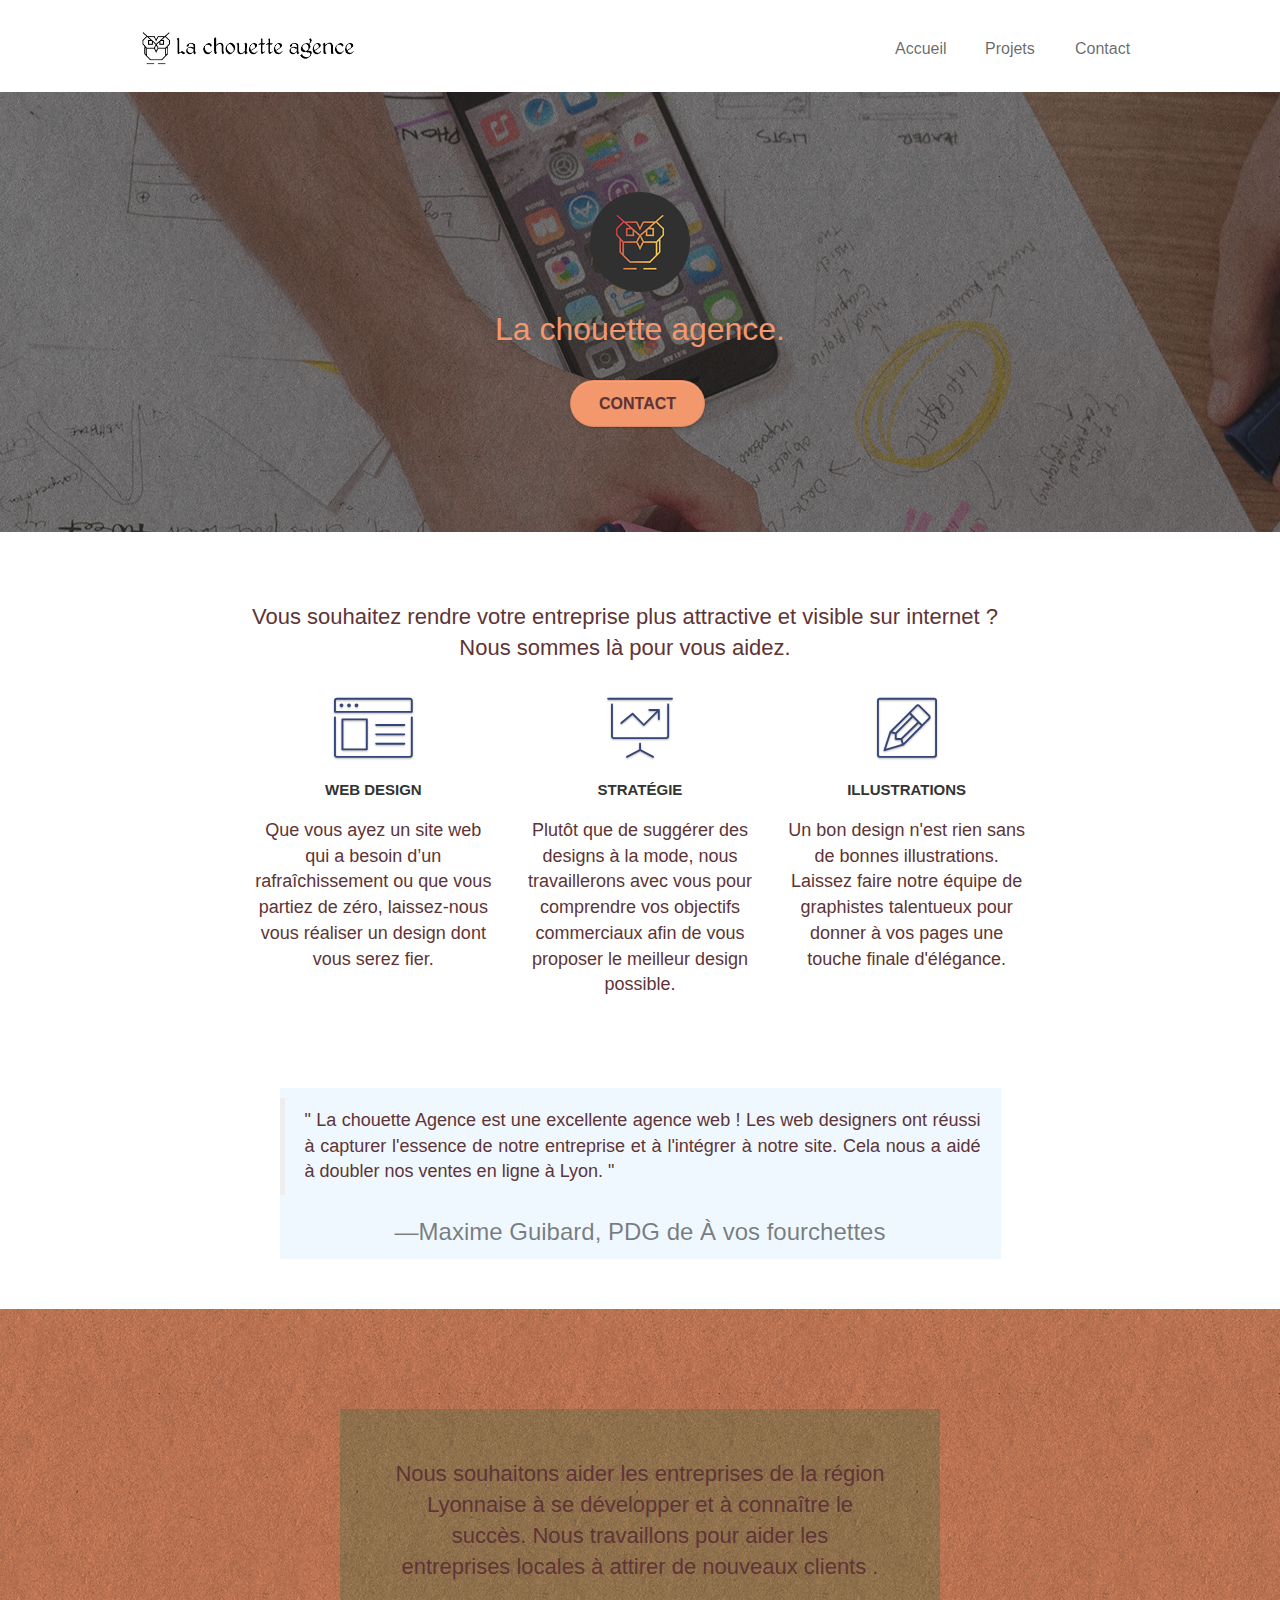
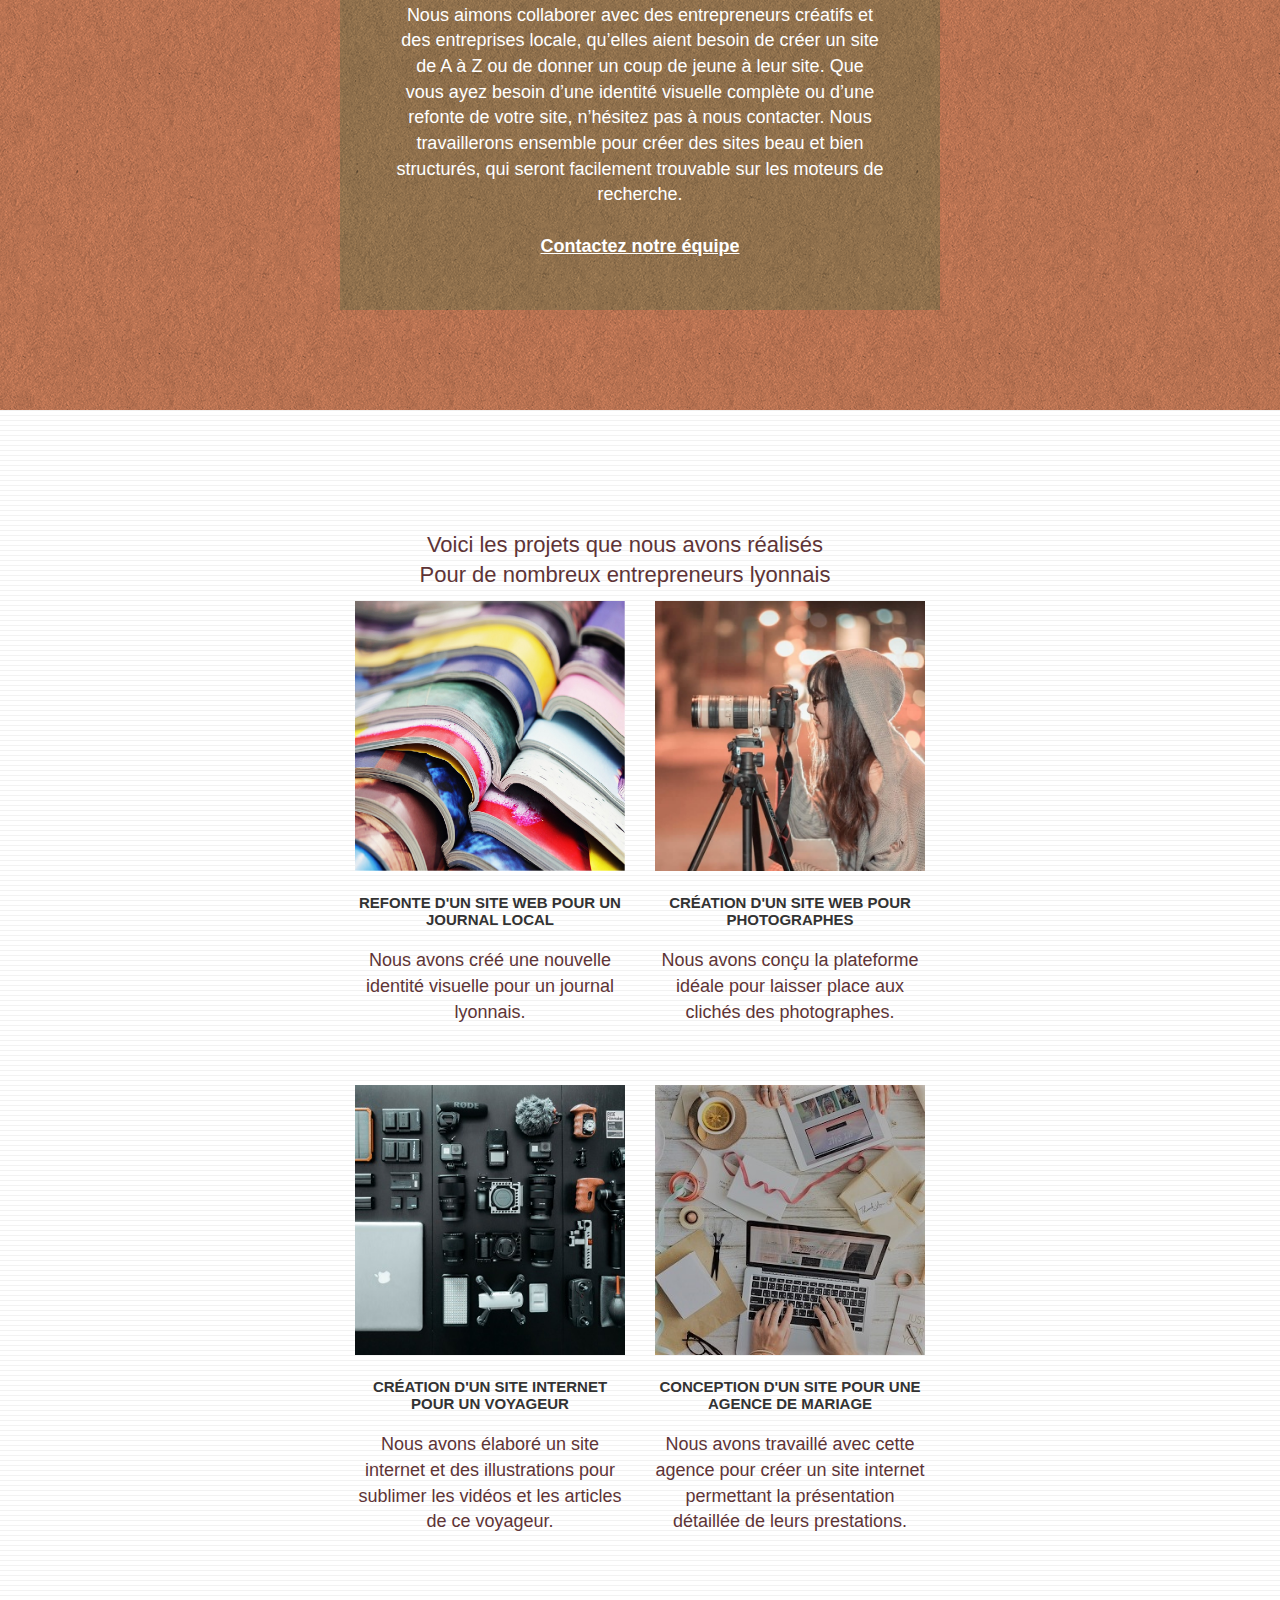
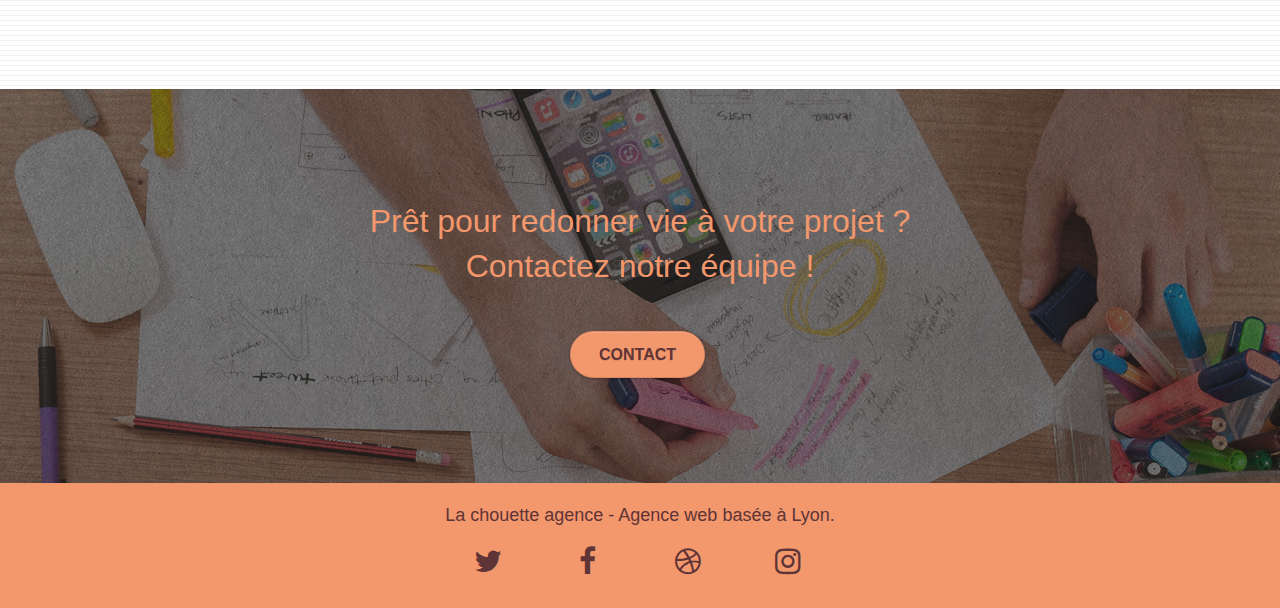
==== commit b2666d97: "Ajout d'une ancre dans le menu" ====
--- a/index.html
+++ b/index.html
@@ -37,6 +37,9 @@
 									<a href="index.html">Accueil</a>
 								</li>
 								<li>
+									<a href="#projets">Projets</a>
+								</li>
+								<li>
 									<a href="contact.html">Contact</a>
 								</li>
 							</ul>
@@ -135,7 +138,7 @@
 
 				<!-- bloc-4-portfolio -->
 				<section class="bloc bgc-white bg-lines-h2-bg bg-repeat l-bloc" id="bloc-4-portfolio">
-					<div class="container bloc-lg">
+					<div class="container bloc-lg" id="projets">
 						<h2 class="row col-sm-12 text-center">Voici les projets que nous avons réalisés<br>Pour de nombreux entrepreneurs lyonnais</h2>
 						<div class="row tight-width-whitespace portfolio-row">
 							<div class="col-sm-6">
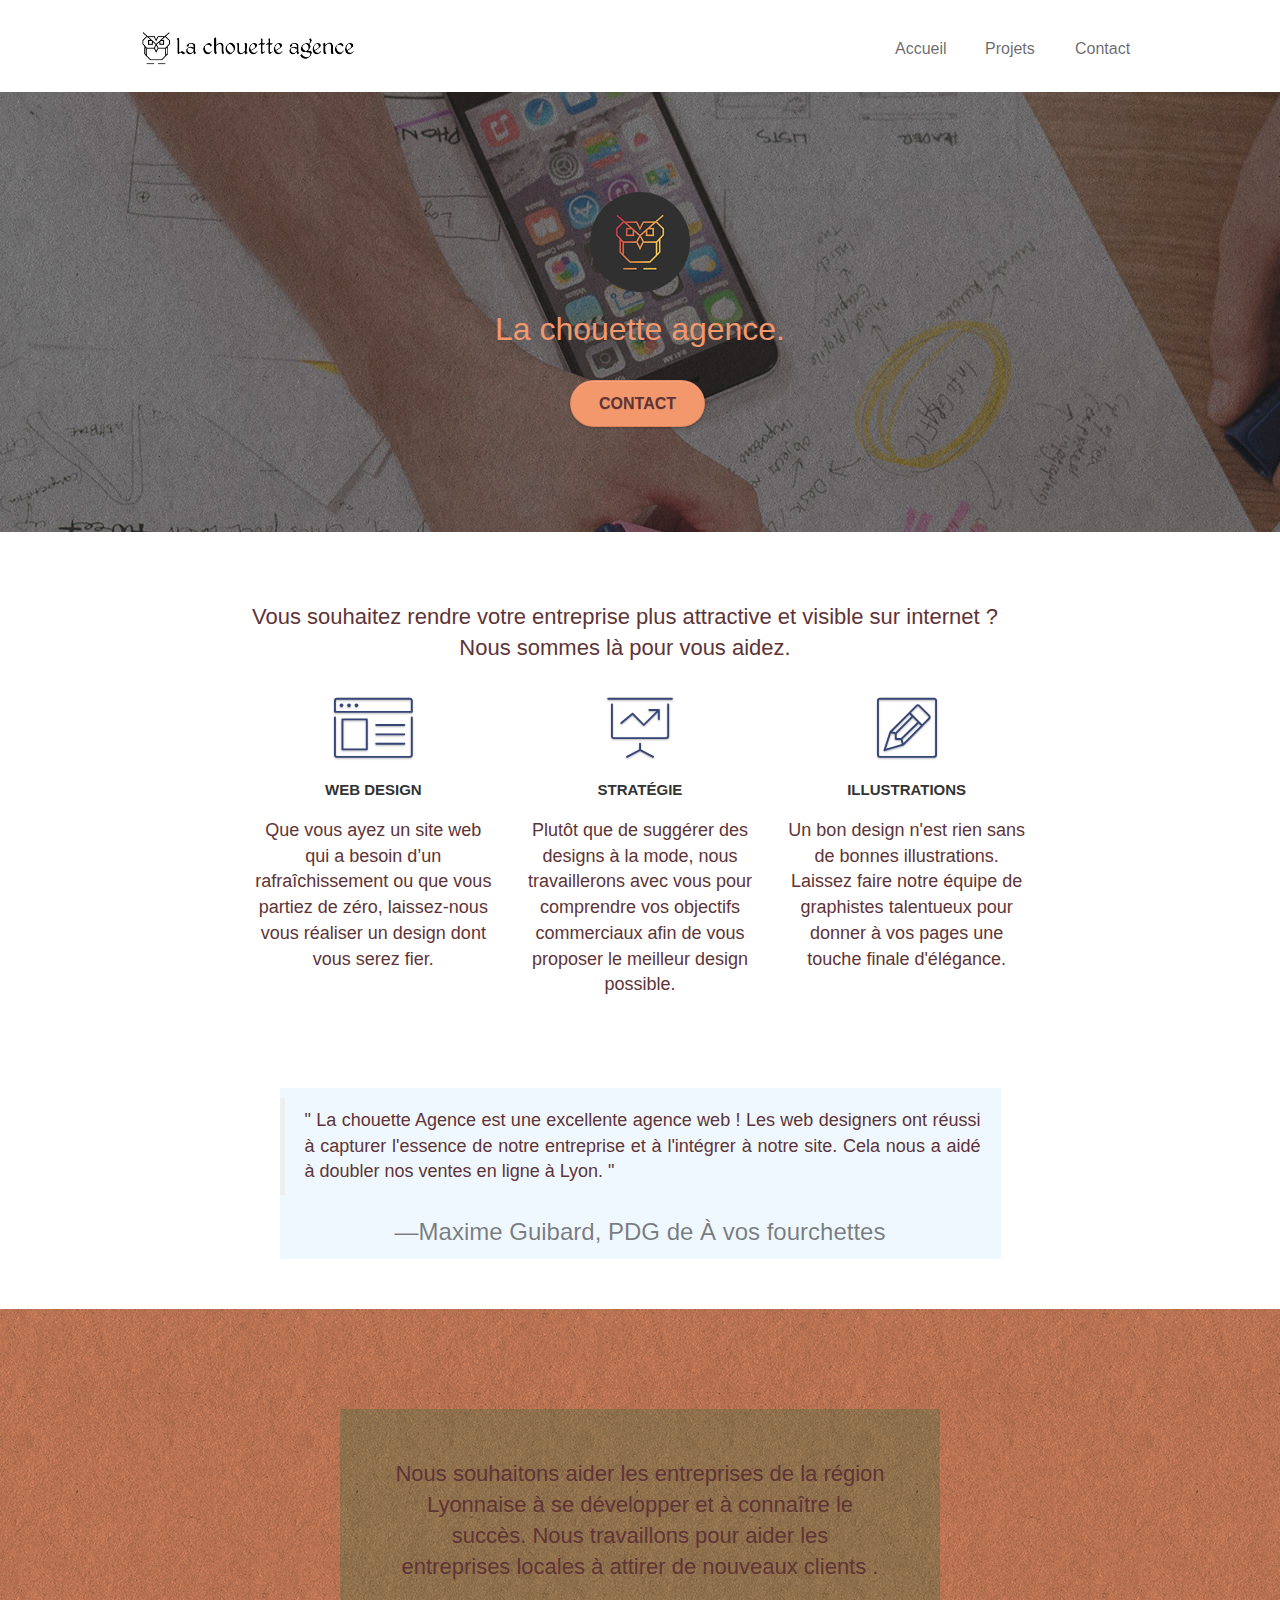
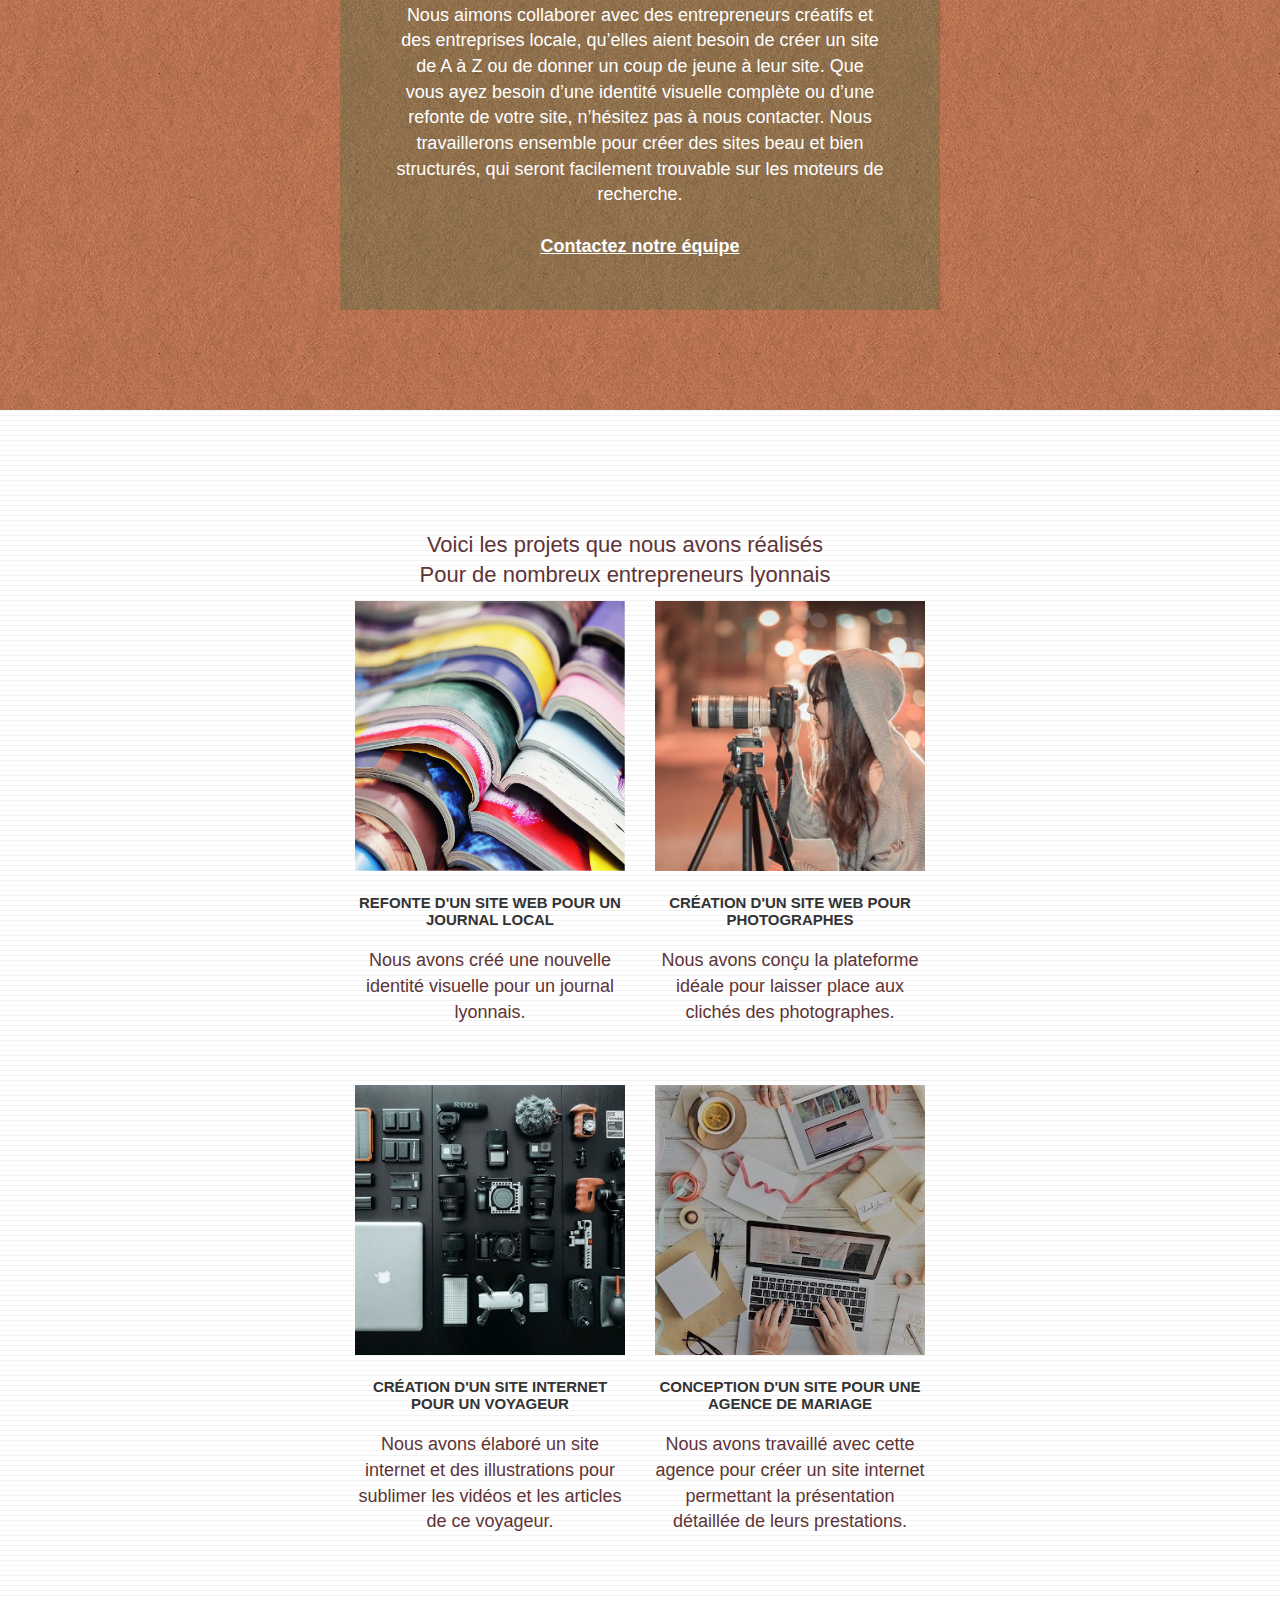
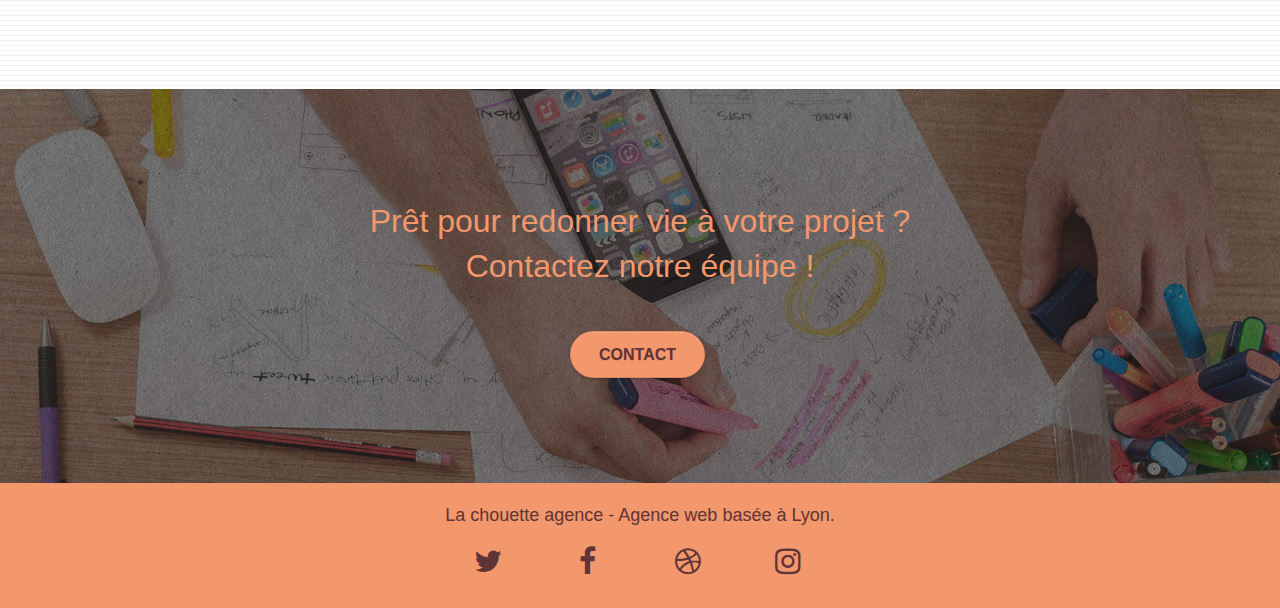
==== commit 21bfbf88: "Optimisation images" ====
--- a/index.html
+++ b/index.html
@@ -162,7 +162,7 @@
 						</div>
 						<div class="row tight-width-whitespace portfolio-row">
 							<div class="col-sm-6">
-								<a href="#" data-lightbox="img/3.bmp" data-gallery-id="gallery-1" data-caption="Création d'un site internet pour un voyageur" data-frame="snapshot-lb"><img src="img/3.bmp" class="img-responsive portfolio-thumb" alt="Illustration pour le projet de création d'un site internet pour un voyageur"/></a>
+								<a href="#" data-lightbox="img/3.jpg" data-gallery-id="gallery-1" data-caption="Création d'un site internet pour un voyageur" data-frame="snapshot-lb"><img src="img/3.jpg" class="img-responsive portfolio-thumb" alt="Illustration pour le projet de création d'un site internet pour un voyageur"/></a>
 								<h3 class="mg-md text-center">
 									Création d'un site internet pour un voyageur
 								</h3>
@@ -171,7 +171,7 @@
 								</p>
 							</div>
 							<div class="col-sm-6">
-								<a href="#" data-lightbox="img/4.bmp" data-gallery-id="gallery-1" data-caption="Conception d'un site pour une agence de mariage" data-frame="snapshot-lb"><img src="img/4.bmp" class="img-responsive portfolio-thumb" alt="Illustration pour le projet de conception d'un site pour une agence de mariage" /></a>
+								<a href="#" data-lightbox="img/4.jpg" data-gallery-id="gallery-1" data-caption="Conception d'un site pour une agence de mariage" data-frame="snapshot-lb"><img src="img/4.jpg" class="img-responsive portfolio-thumb" alt="Illustration pour le projet de conception d'un site pour une agence de mariage" /></a>
 								<h3 class="mg-md text-center">
 									Conception d'un site pour une agence de mariage
 								</h3>
--- a/style.css
+++ b/style.css
@@ -598,7 +598,7 @@
 }
 
 #lightbox-image {
-    width: 70%;
+    width: 50%;
 }
 
 .close-lightbox {
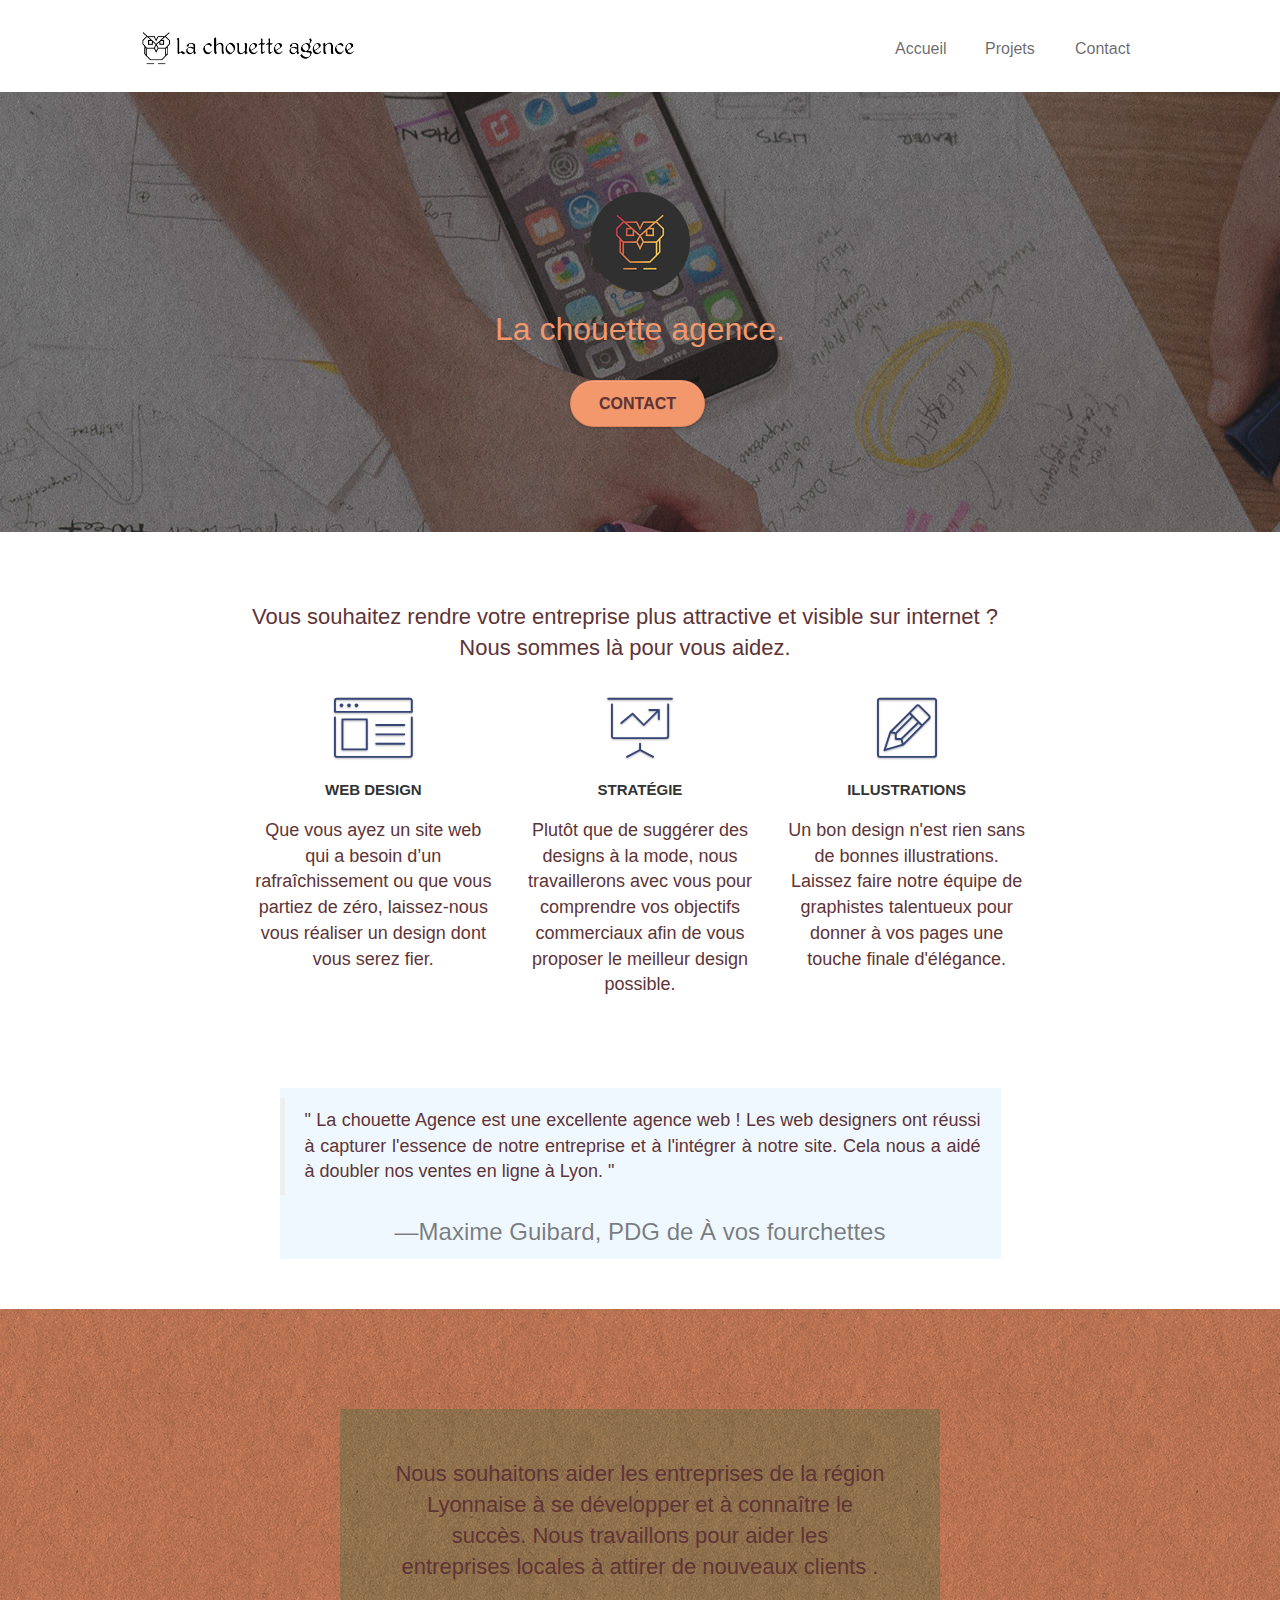
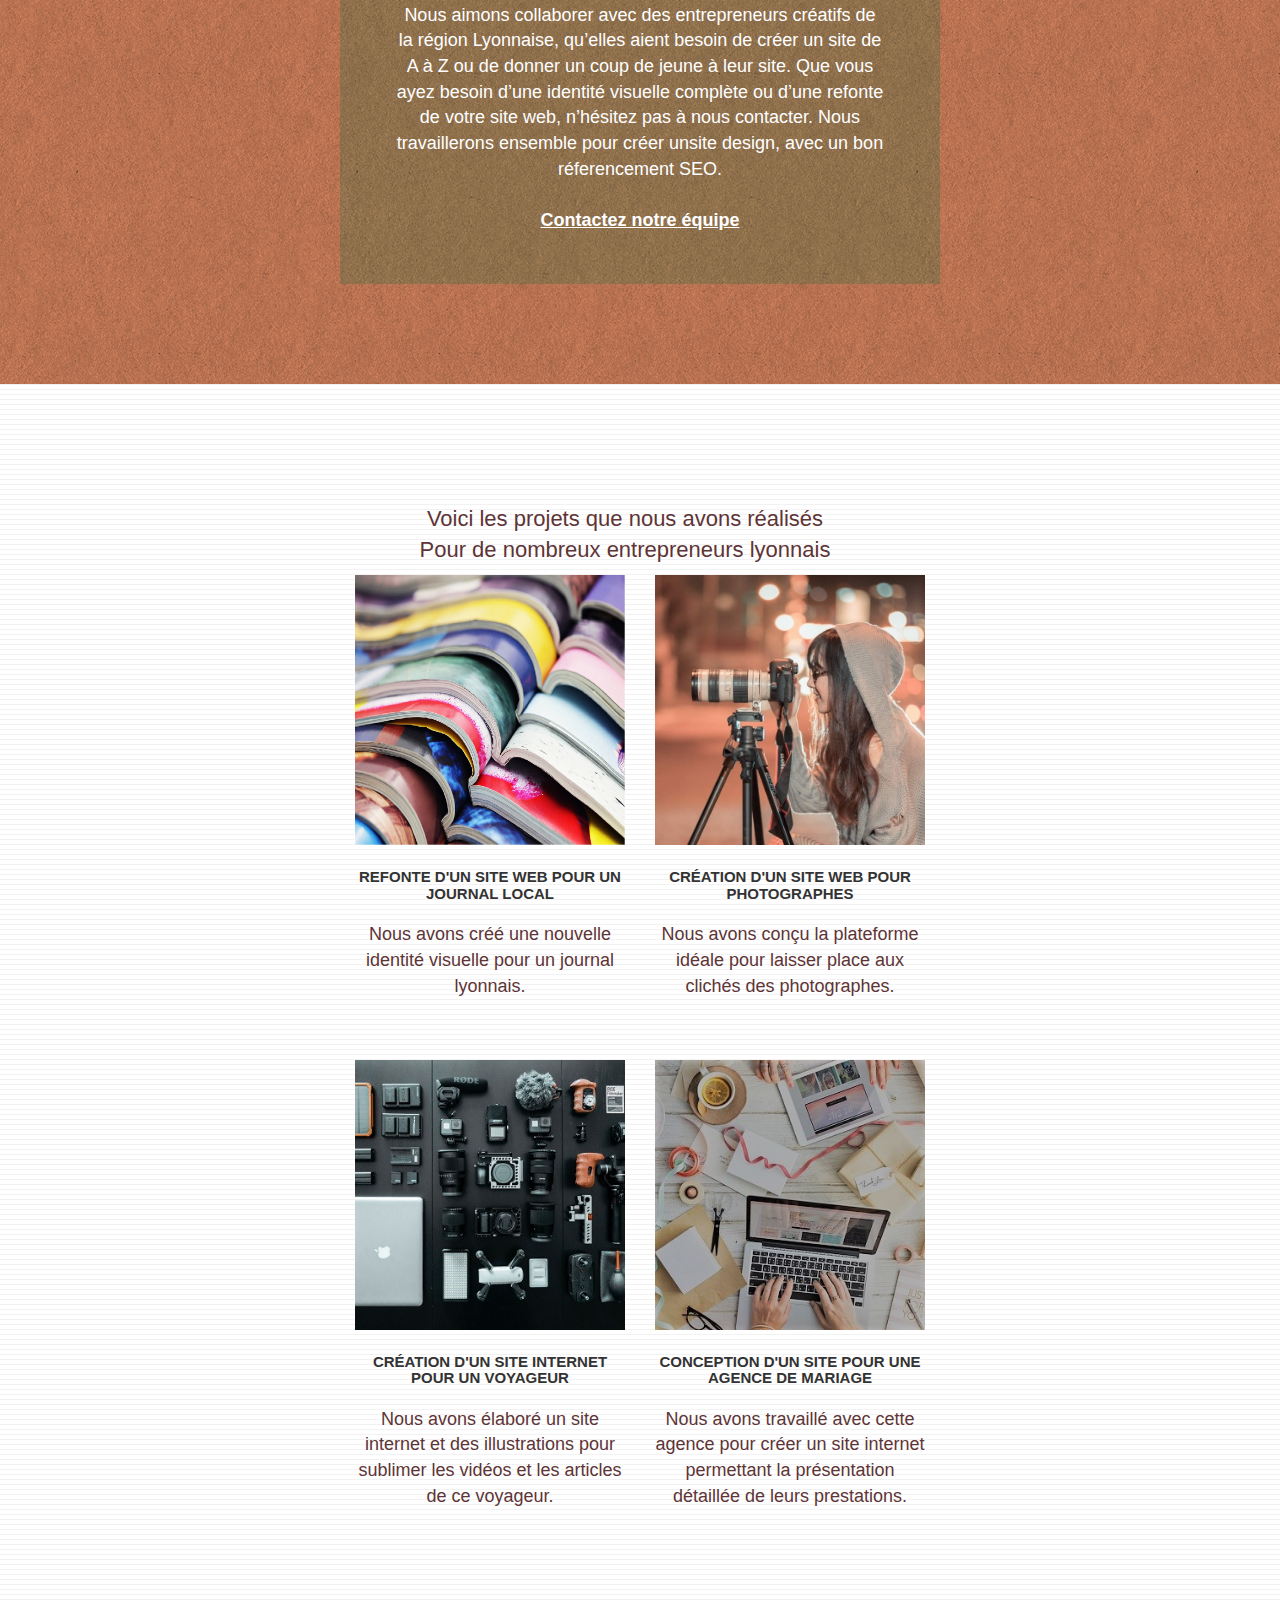
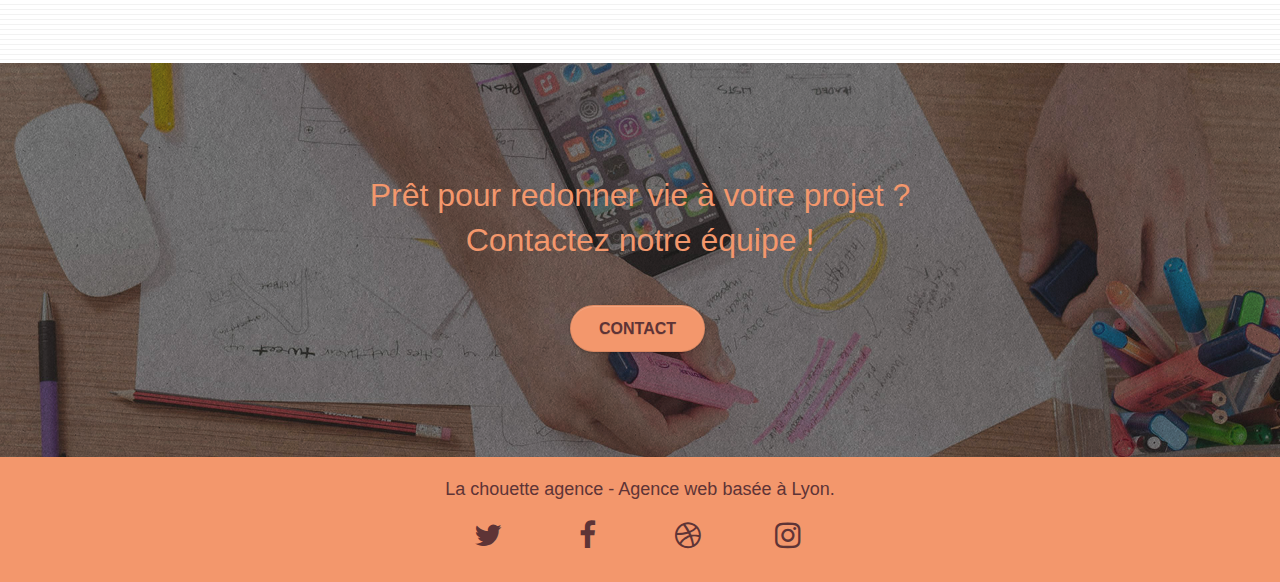
==== commit 7a9f1730: "Modification texte" ====
--- a/index.html
+++ b/index.html
@@ -128,7 +128,11 @@
 									Nous souhaitons aider les <strong>entreprises de la région Lyonnaise</strong> à se développer et à connaître le succès. Nous travaillons pour aider les entreprises locales à attirer de nouveaux clients .<br>
 								</h2>
 								<p class="text-center white">
-									Nous aimons collaborer avec des entrepreneurs créatifs et des entreprises locale, qu’elles aient besoin de créer un site de A à Z ou de donner un coup de jeune à leur site. Que vous ayez besoin d’une identité visuelle complète ou d’une refonte de votre site, n’hésitez pas à nous contacter. Nous travaillerons ensemble pour créer des sites beau et bien structurés, qui seront facilement trouvable sur les moteurs de recherche. <br><br><a class="ltc-white bold-link" href="contact.html">Contactez notre équipe</a><br>
+									Nous aimons collaborer avec des entrepreneurs créatifs de la <strong>région Lyonnaise</strong>,
+									qu’elles aient besoin de créer un site de A à Z ou de donner un coup de jeune à leur site.
+									Que vous ayez besoin d’une identité visuelle complète ou d’une refonte de votre site web, n’hésitez pas à nous contacter. 
+									Nous travaillerons ensemble pour créer un<strong>site design</strong>, avec un bon réferencement SEO. <br><br>
+									<a class="ltc-white bold-link" href="contact.html">Contactez notre équipe</a><br>
 								</p>
 							</div>
 						</div>
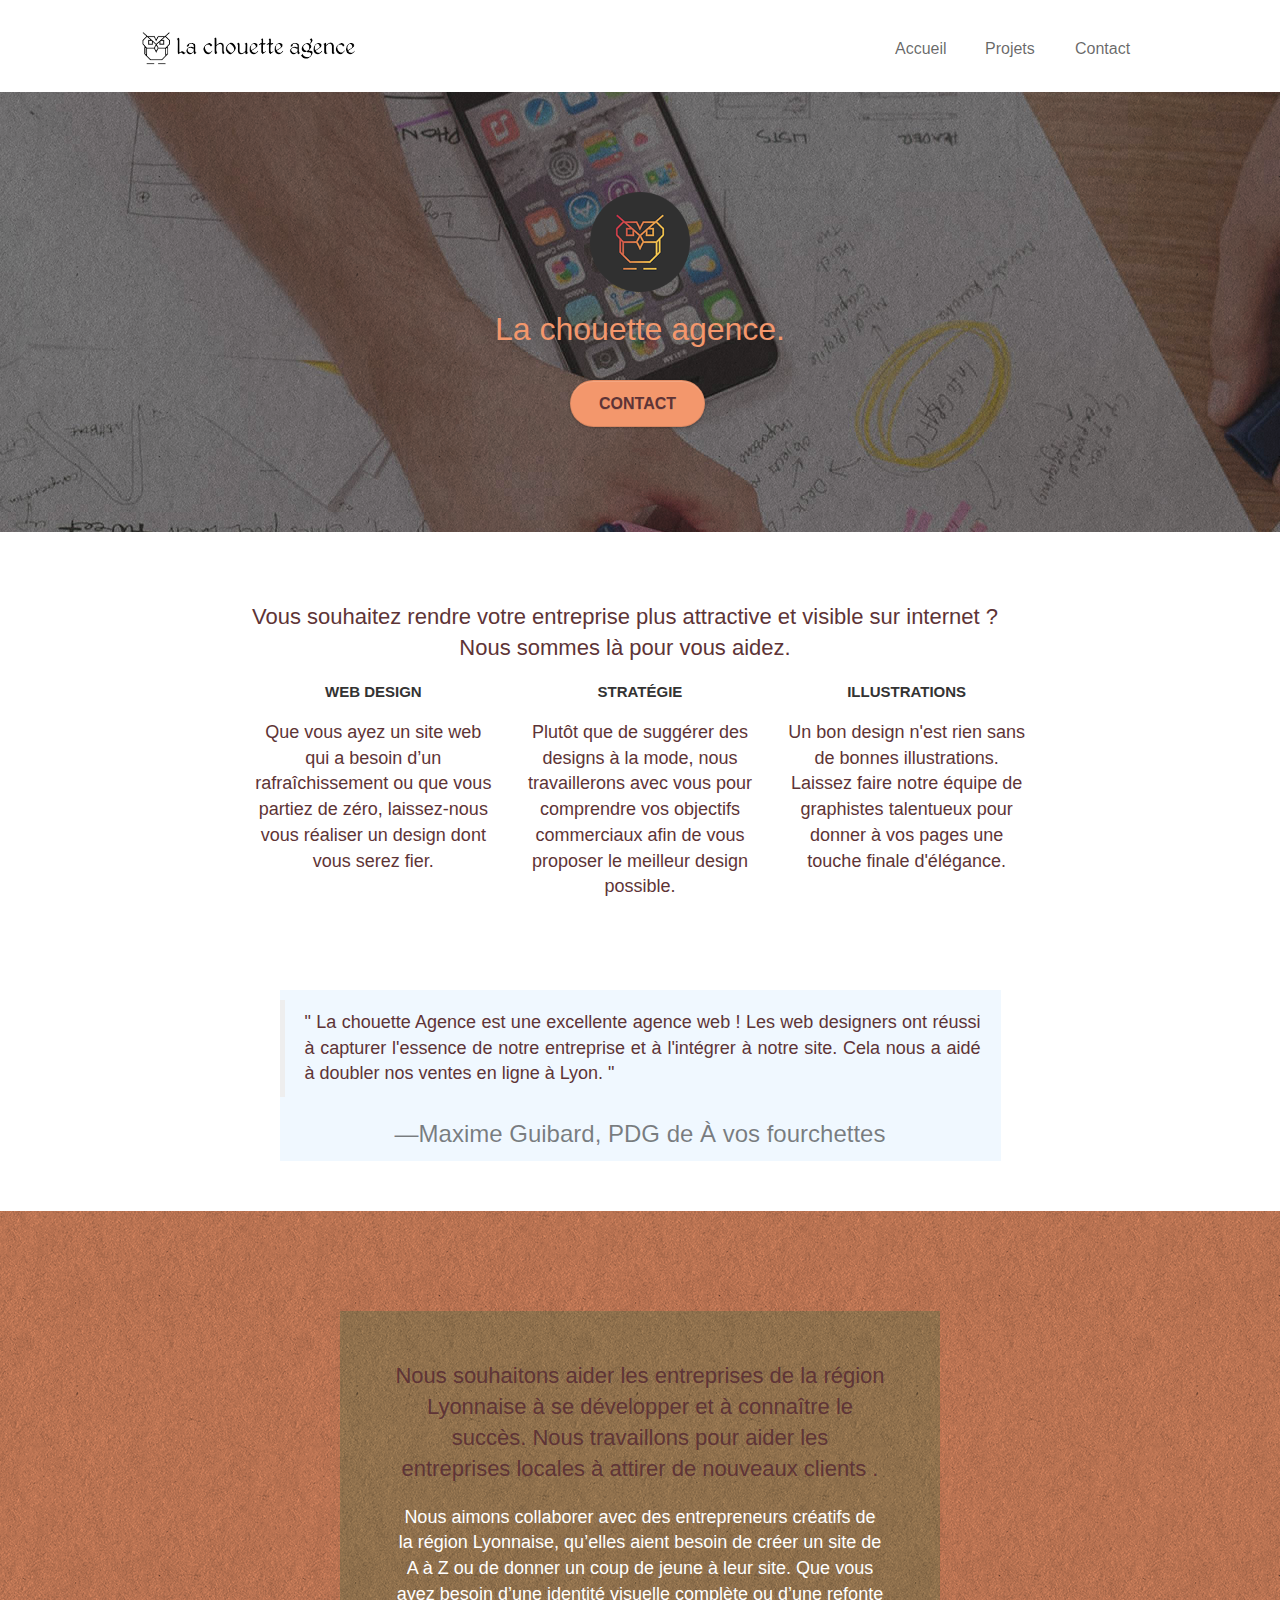
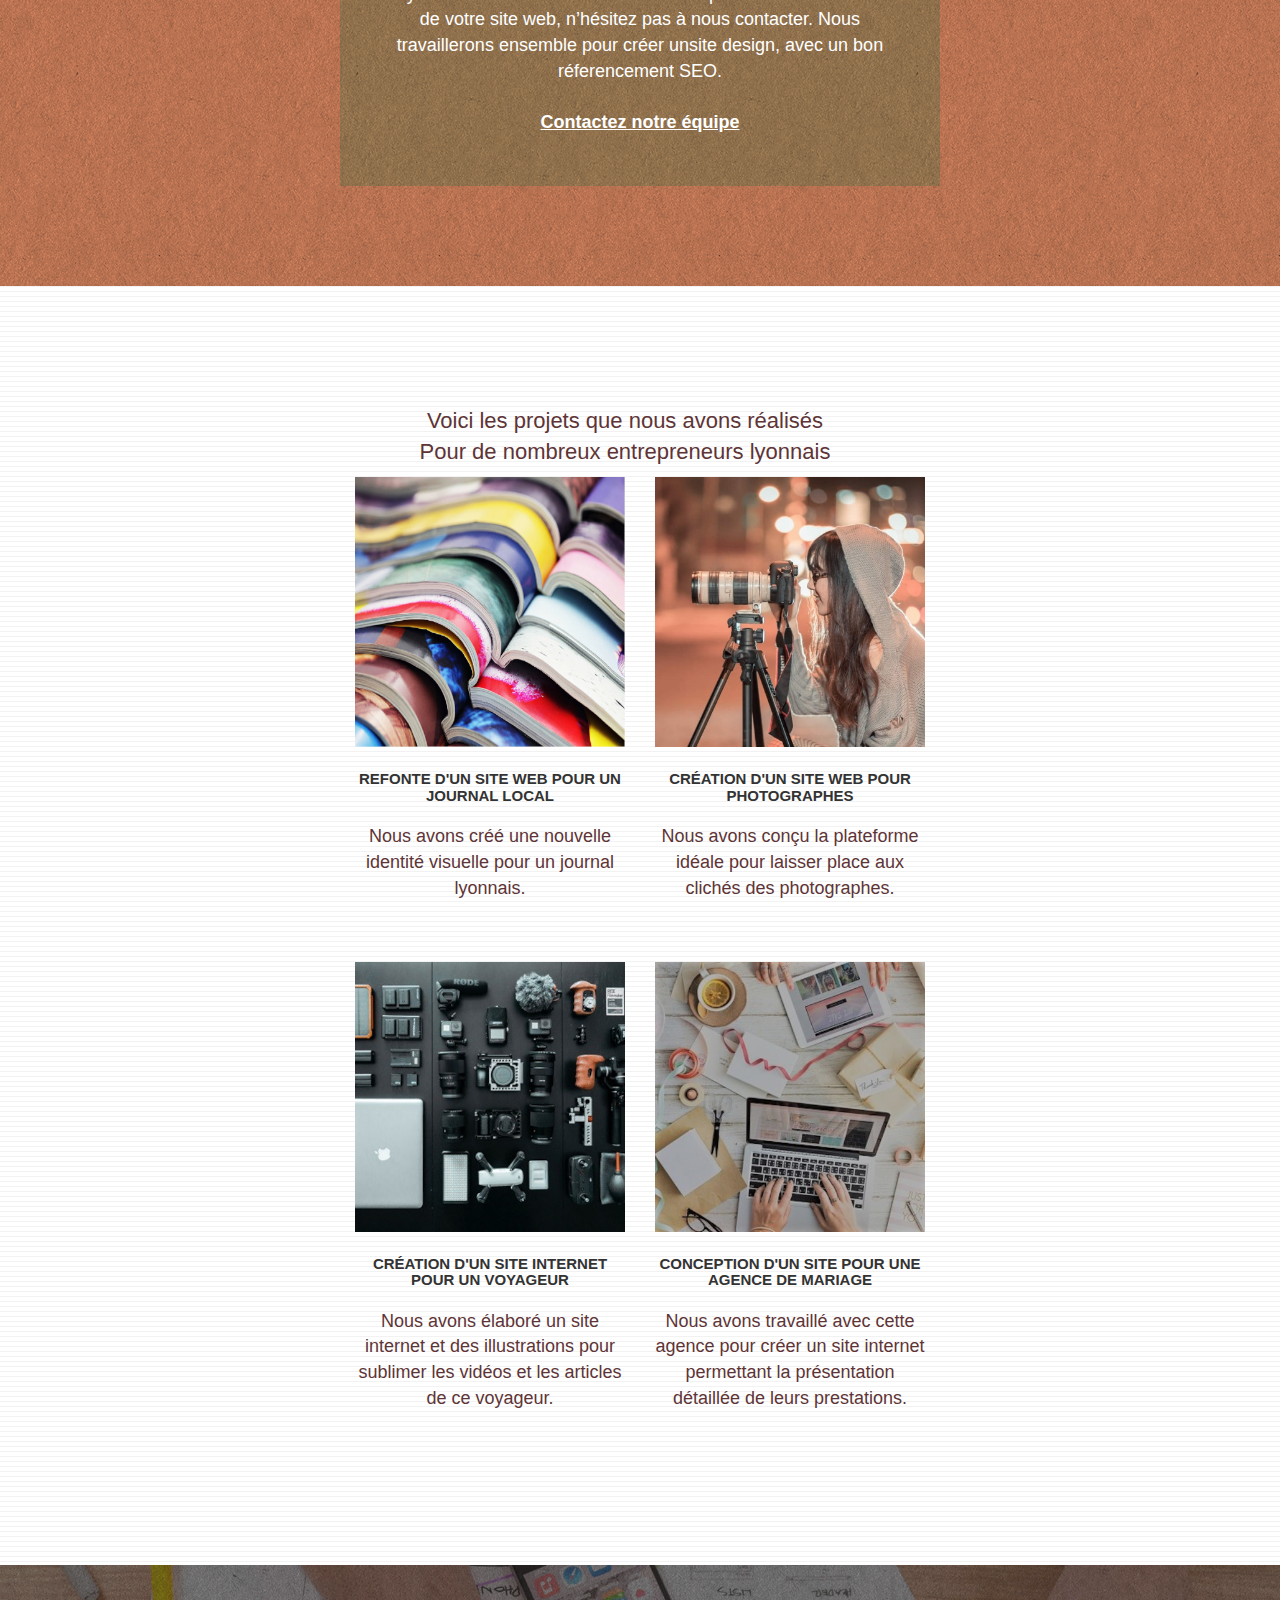
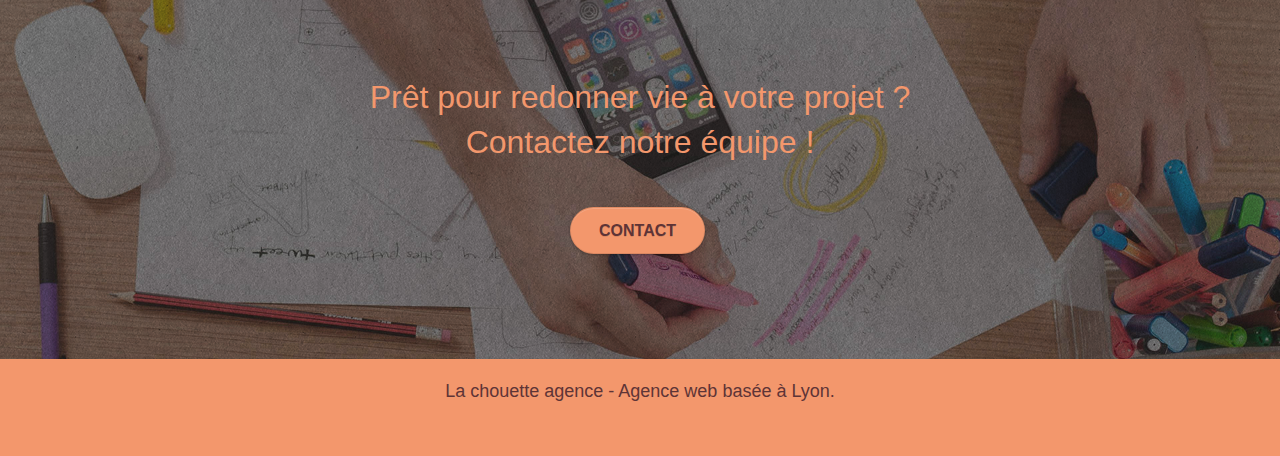
==== commit c173b1fc: "Amélioration du chargement des polices" ====
--- a/index.html
+++ b/index.html
@@ -8,8 +8,8 @@
     
 		<link rel="stylesheet" type="text/css" href="./css/bootstrap.css">
 		<link rel="stylesheet" type="text/css" href="style.css">
-		<link rel="stylesheet" type="text/css" href="./css/font-awesome.css">
-		<link rel="stylesheet" type="text/css" href="./css/et-line.css">
+		<link rel="preload" type="text/css" href="./css/font-awesome.css" as="font" type="font/woff2" crossorigin>
+		<link rel="preload" type="text/css" href="./css/et-line.css" as="font" type="font/woff2" crossorigin>
 	
 		<title>La Chouette Agence - Entreprise de web design Lyon - Apporte des solutions digitales aux entrepreneurs</title>
 
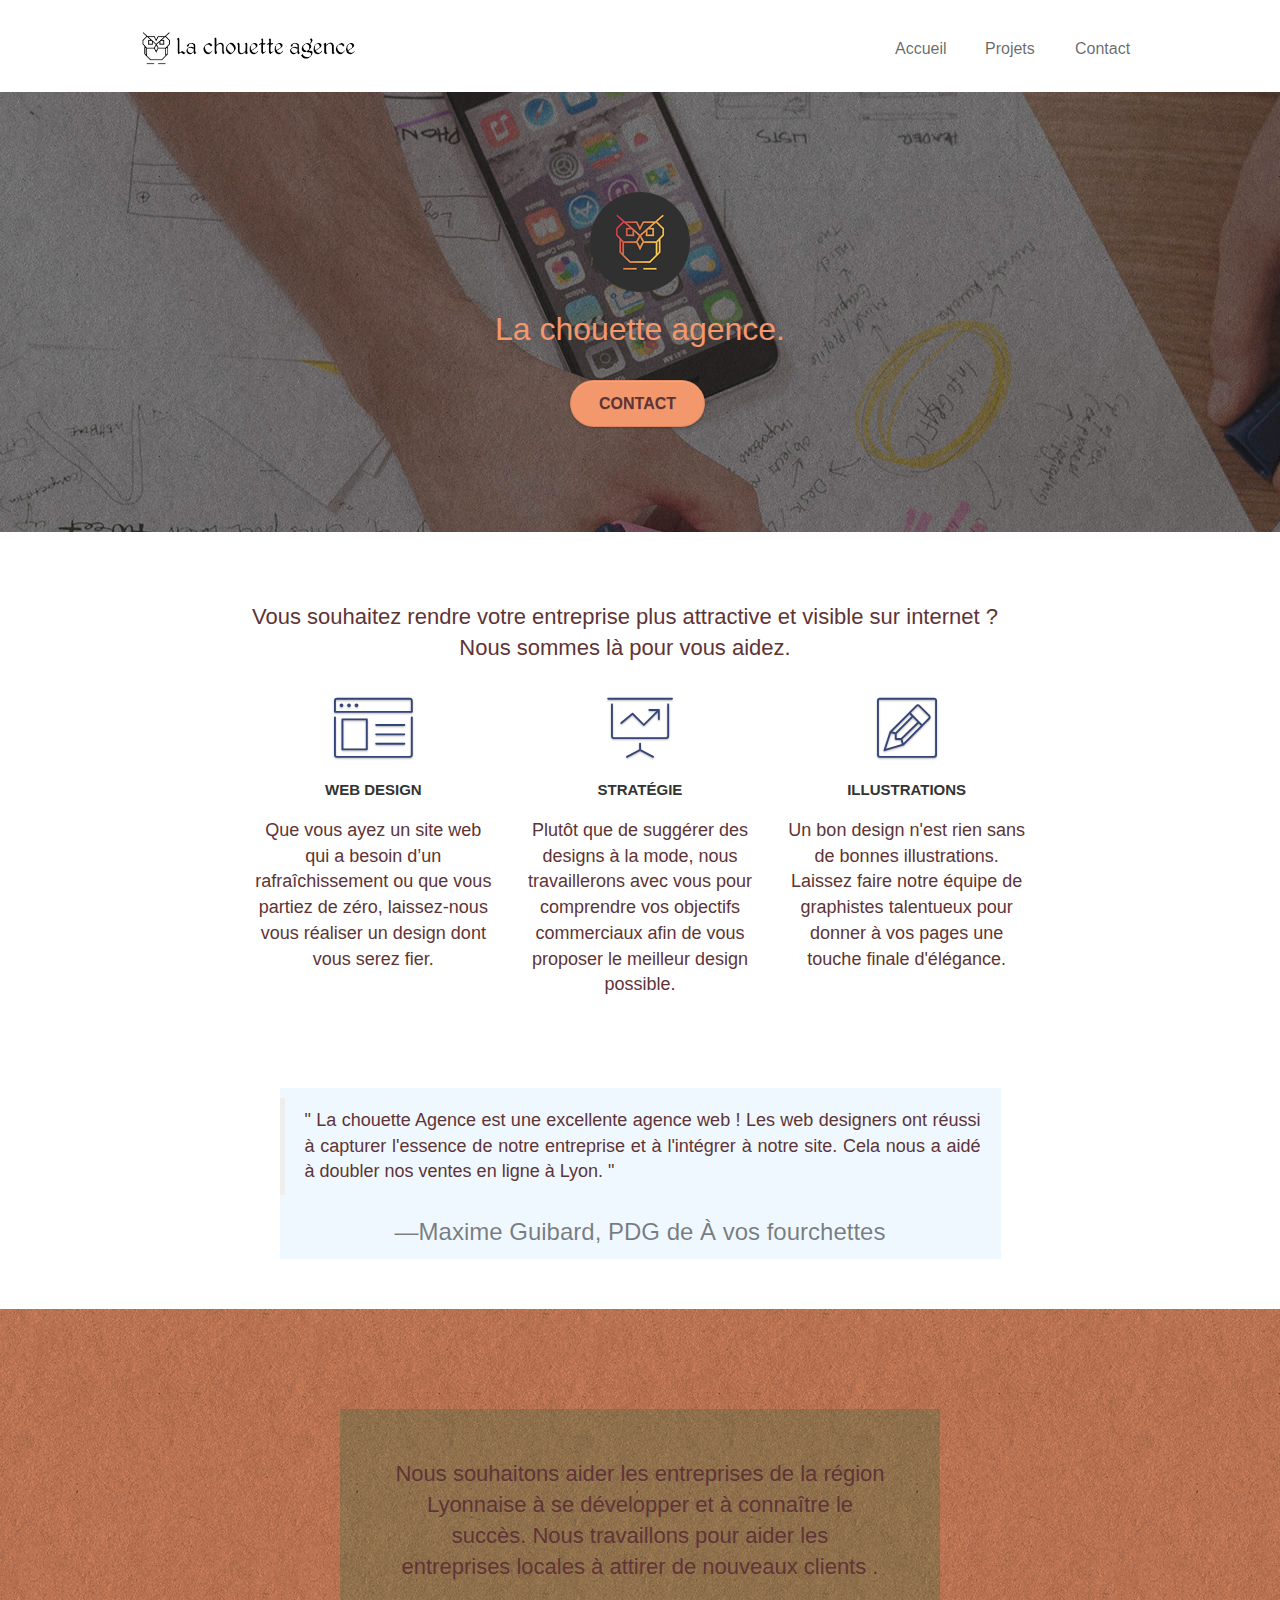
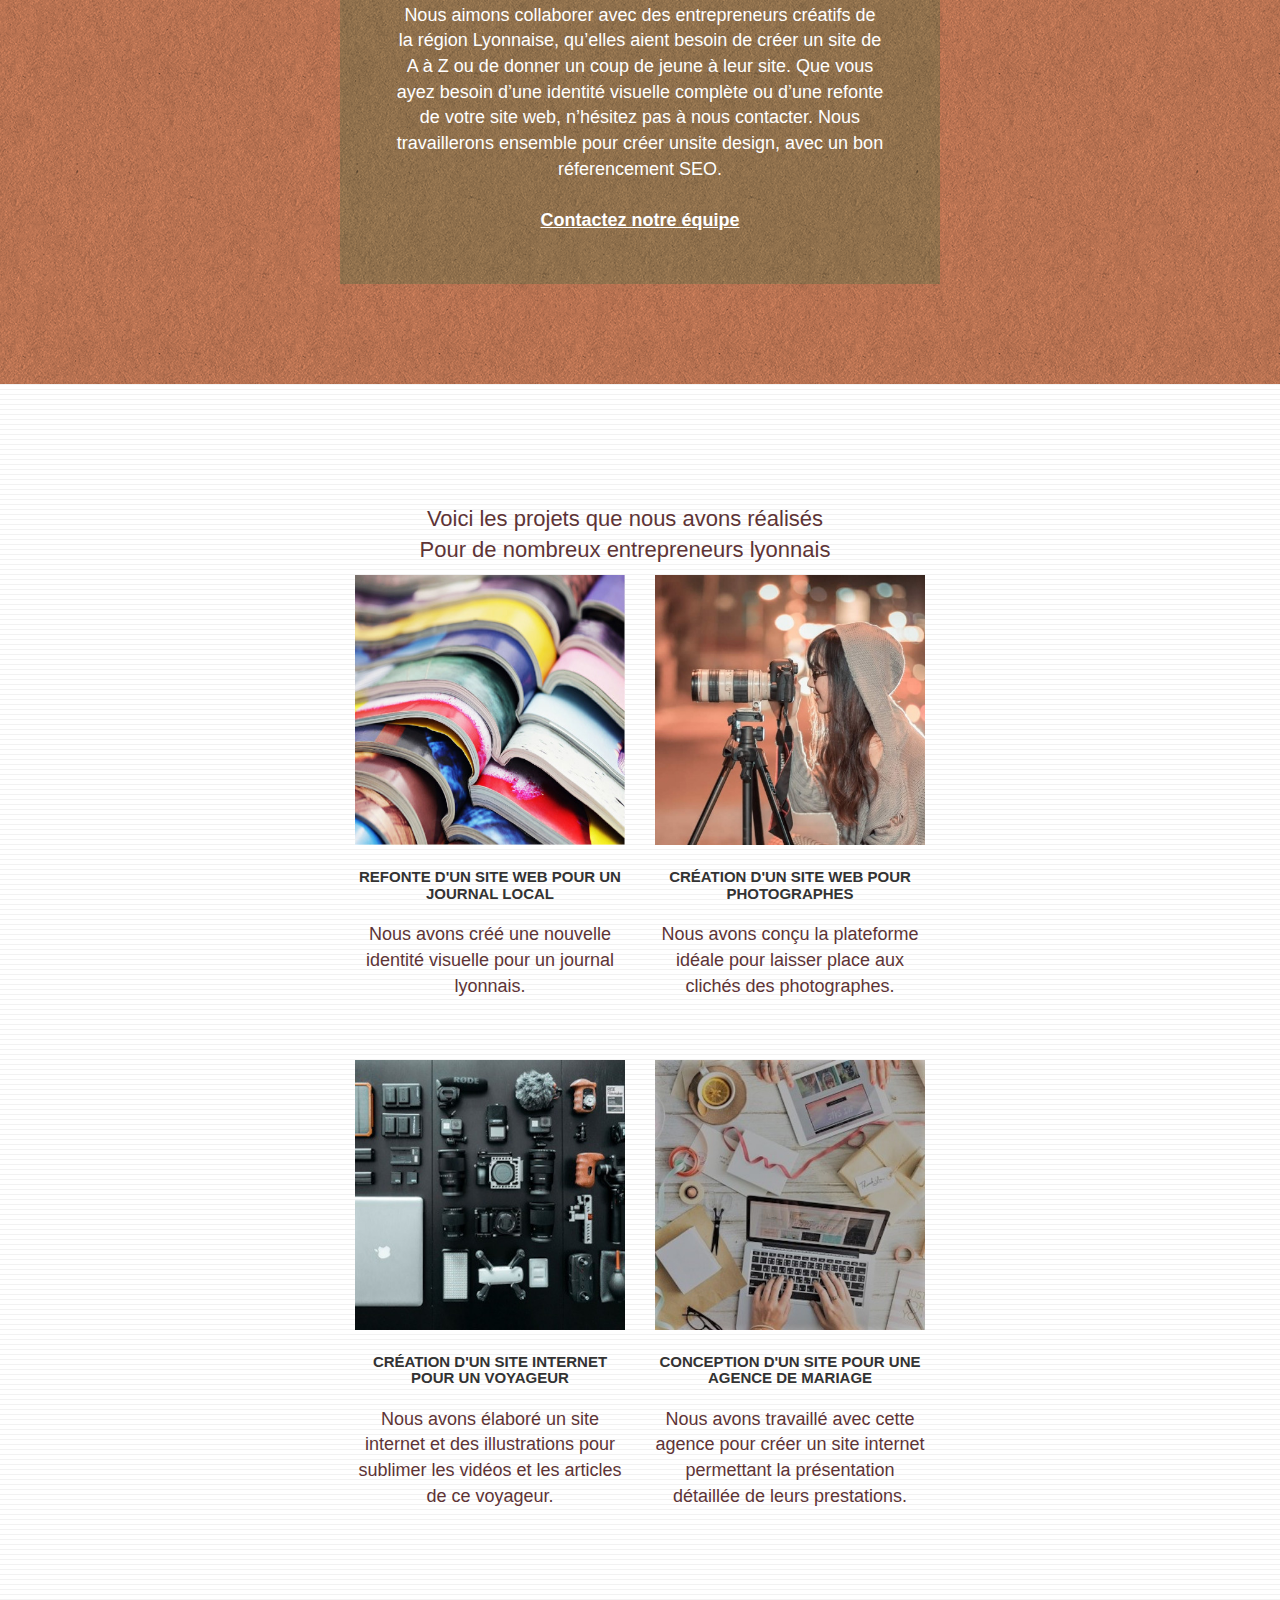
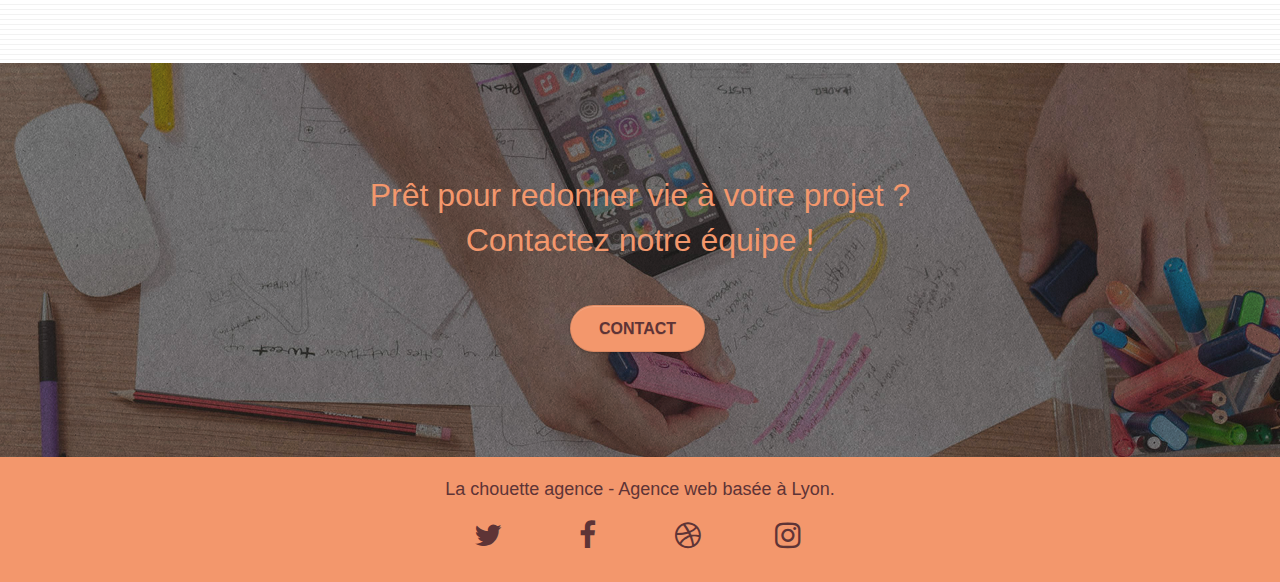
==== commit 16b6bb58: "Correction bug affichage" ====
--- a/index.html
+++ b/index.html
@@ -8,8 +8,8 @@
     
 		<link rel="stylesheet" type="text/css" href="./css/bootstrap.css">
 		<link rel="stylesheet" type="text/css" href="style.css">
-		<link rel="preload" type="text/css" href="./css/font-awesome.css" as="font" type="font/woff2" crossorigin>
-		<link rel="preload" type="text/css" href="./css/et-line.css" as="font" type="font/woff2" crossorigin>
+		<link rel="stylesheet" type="text/css" href="./css/font-awesome.css">
+		<link rel="stylesheet" type="text/css" href="./css/et-line.css">
 	
 		<title>La Chouette Agence - Entreprise de web design Lyon - Apporte des solutions digitales aux entrepreneurs</title>
 
